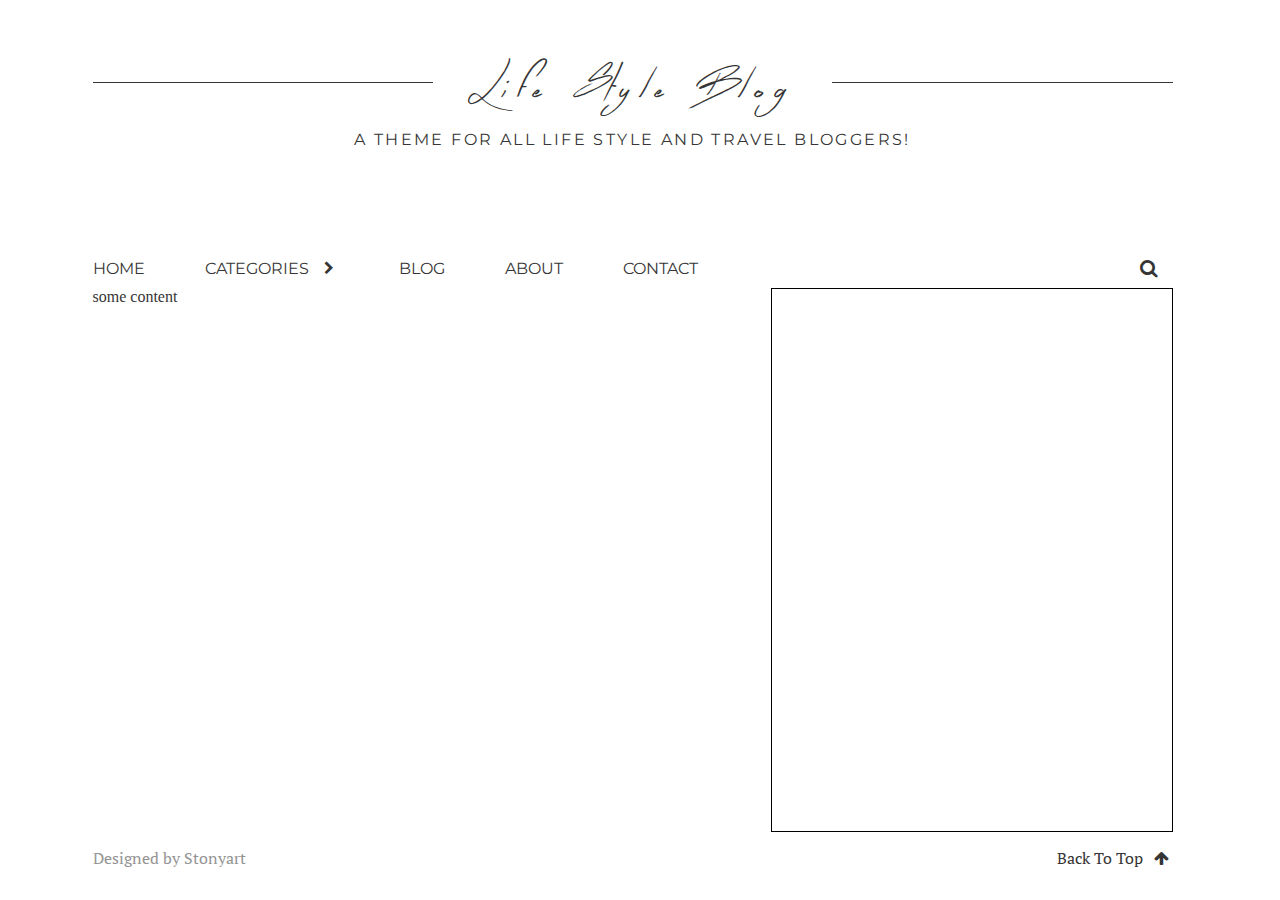
==== about.html @ dfa128d7 "header added to all pages" ====
<!DOCTYPE html>
<html lang="en" id="top">
<head>
    <meta charset="UTF-8">
    <meta name="viewport" content="width=device-width, initial-scale=1.0">
    <title>About</title>
    <link rel="preconnect" href="https://fonts.googleapis.com">
    <link rel="preconnect" href="https://fonts.gstatic.com" crossorigin>
    <link href="https://fonts.googleapis.com/css2?family=Josefin+Sans&family=Montserrat:wght@500;600&family=PT+Serif&family=Pacifico&display=swap" rel="stylesheet">
    <link rel="stylesheet" href="./styles/fontello.css">
    <link rel="stylesheet" href="./styles/normalize.css">
    <link rel="stylesheet" href="./styles/style.css">
    <link rel="stylesheet" href="./styles/elements/header.css">
    <link rel="stylesheet" href="./styles/elements/footer.css">
    <link rel="stylesheet" href="./styles/pages/about.css">
    <link rel="stylesheet" href="./styles/elements/responsive.css">
</head>
<body>
    <div class="click-field"></div>
    <header class="header">
        <div class="container">
            <h1 class="page-title" id="page-title"></h1>
            <span class="sub_title" id="sub_title"></span>
            <nav class="nav">
                <div class="nav_block" id="nav">
                    <ul class="nav_categories-list"></ul>
                    <div class="search_container">
                        <div class="icon_search icon-search" id="icon_search"></div>
                        <div class="search_wrapper" id="search_wrapper">
                            <div class="search_head">
                                <div class="icon_search icon-search"></div>
                                <input autocomplete="off" id="search_input" type="text" class="search_input">
                            </div>
                            <ul class="search_block" id="search_block"></ul>
                        </div>
                    </div>
                </div>
                <div class="burger_popup" id="burger_popup">
                    <div class="burger_button" id="burger_button">
                        <div class="line"></div>
                        <div class="line"></div>
                        <div class="line"></div>
                    </div>
                    <div class="burger_menu" id="burger_menu">
                        <div class="container">
                            <div class="burger_cross" id="burger_cross">
                                <div class="cross-line"></div>
                                <div class="cross-line"></div>
                            </div>
                            <div class="search_wrapper-burger" id="search_wrapper-burger">
                                <div class="search_head">
                                    <div class="icon_search icon-search"></div>
                                    <input autocomplete="off" id="search_input-burger" type="text" class="search_input">
                                </div>
                                <ul class="search_block" id="search_block-burger"></ul>
                            </div> 
                            <div class="burger_nav" id="burger_nav">
                                <div class="click-field"></div>
                                <ul class="nav_categories-list"></ul>
                            </div>
                        </div>
                    </div>
                </div>
            </nav>
        </div>
    </header>
    <main class="main">
        <div class="container">
            <div class="about_wrapper">
                <div class="about_content">
                    some content
                </div>
                <div class="about_img"></div>
            </div>

        </div>
    </main>
    <footer class="footer">
        <div class="container">
            <div class="copyright">Designed by Stonyart</div>
            <a href="#top" class="scroll_up">
                Back to top 
                <div class="icon-up-big"></div>
            </a>
        </div>
    </footer>
    <script src="content/configuration.js"></script>
    <script src="content/posts.js"></script>
    <script src="scripts/elements/header.js"></script>
</body>
</html>
---- styles/fontello.css ----
@font-face {
  font-family: 'fontello';
  src: url('../fonts/font/fontello.eot?80288224');
  src: url('../fonts/font/fontello.eot?80288224#iefix') format('embedded-opentype'),
       url('../fonts/font/fontello.woff2?80288224') format('woff2'),
       url('../fonts/font/fontello.woff?80288224') format('woff'),
       url('../fonts/font/fontello.ttf?80288224') format('truetype'),
       url('../fonts/font/fontello.svg?80288224#fontello') format('svg');
  font-weight: normal;
  font-style: normal;
}

[class^="icon-"]:before, [class*=" icon-"]:before {
  font-family: "fontello";
  font-style: normal;
  font-weight: normal;
  display: inline-block;
  text-decoration: inherit;
  width: 1em;
  margin-right: .2em;
  text-align: center;
  font-variant: normal;
  text-transform: none;
  line-height: 1em;
  margin-left: .2em;
  -webkit-font-smoothing: antialiased;
  -moz-osx-font-smoothing: grayscale;
}

.icon-search:before { 
  content: '\e800'; 
  color: var(--main-color);
  font-size: 1.2rem;
} 

.icon-left-open:before { 
  content: '\e801'; 
  display: block;
} 

.icon-right-open:before { 
  content: '\e802'; 
  display: block;
} 

.icon-up-big:before { 
  content: '\e803'; 
  font-weight: 300;
  margin-left: 10px;
  color: var(--main-color);
} 

.icon-twitter:before, 
.icon-instagram:before,
.icon-facebook:before,
.icon-linkedin:before {
  font-size: 1.5rem;
  color: var(--main-color);
}

.icon-twitter:before { 
  content: '\f099'; 
} 

.icon-instagram:before { 
  content: '\f16d'; 
  font-weight: 800;
} 

.icon-facebook:before { 
  content: '\f09a'; 
} 

.icon-linkedin:before { 
  content: '\f0e1'; 
} 

.icon-quote-left:before { 
  content: '\f10d'; 
} 

.icon-quote-right:before { 
  content: '\f10e'; 
  float: inline-end;
}
---- styles/style.css ----
html {
    --main-color: #363535;
    --gold-color: #cfa46b;
    --grey-color: #949494;
    --grey-dark-color: #5e5e5e;
    --white-color: #fff;
    --head-font: 'Early-bird', sans-serif;
    --main-font: 'Montserrat', sans-serif;
    --josefin-font: 'Josefin Sans', sans-serif;
    --pacifico-font: 'Pacifico', sans-serif;
    --serif-font: 'PT Serif', serif;
    font-size: 16px;
    scroll-behavior: smooth;
    overflow-x: hidden;
}

body {
    overflow-x: hidden;
}
---- styles/elements/header.css ----
@font-face {
    font-family: 'Early-bird';
    src: url(./../../fonts/early_bird.otf);
}

.header {
    margin-top: 55px;
}

.page-title {
    font-family: var(--head-font);
    font-weight: 200;
    font-size: 48px;
    text-align: center;
    letter-spacing: .2em;
    width: 100%;
    display: flex;
    align-items: center;
    white-space: nowrap;
    /* margin: 0 auto; */
    justify-content: center;
}

.page-title::after, .page-title::before {
    content: '';
    width: 100%;
    height: 1px;
    background-color: var(--main-color);
    display: block;
}

.page-title::after {
    margin-left: 35px;
}

.page-title::before {
    margin-right: 35px;
}

.sub_title {
    display: block;
    font-family: var(--main-font);
    text-align: center;
    text-transform: uppercase;
    letter-spacing: .15em;
    margin: 20px auto;
}

.nav {
    display: flex;
    justify-content: space-between;
    margin-top: 100px;
    position: relative;
}

.nav_block {
    display: flex;
    align-items: center;
    justify-content: space-between;
    width: 100%;
    position: relative;
}

.nav_list {
    display: flex;
    max-width: 620px;
    width: 100%;
    color: var(--main-color);
    text-transform: uppercase;
    font-family: 'Montserrat', sans-serif;
    margin-left: -30px;
}

.nav_item {
    display: flex;
    align-items: center;
}

.nav_item a, .nav_item:nth-child(2) {
    padding: 10px 30px;
}

.nav_item:hover {
    cursor: pointer;
}

.icon_search {
    cursor: pointer;
    display: flex;
    align-items: center;
    font-size: 1.2rem;
    padding: 0 10px;
}

.nav {
    position: relative;
}

.nav_item {
    user-select: none;
}

.nav_categories-list {
    position: absolute;
    z-index: 20;
    background-color: white;
    padding: 15px 0;
    text-align: center;
    left: 102px;
    top: 50px;
    -webkit-box-shadow: 0px 0px 8px 0px rgba(0,0,0,0.75);
    -moz-box-shadow: 0px 0px 8px 0px rgba(0,0,0,0.75);
    box-shadow: 0px 0px 8px 0px rgba(0,0,0,0.75);
    border-radius: 4px;
    display: none;
    text-transform: uppercase;
    font-family: var(--main-font);
}

.nav_categories-list.active {
    display: block;
}

.categories_icon-right-open {
    transition: .3s;
    font-weight: 300;
    color: var(--main-color);
    font-size: .9rem;
    margin-left: 10px;
}

.categories_icon-right-open.active {
    transform: rotate(90deg);
}

.categories_item {
    cursor: pointer;
    display: block;
    font-size: .95rem;
    transition: .3s;
}

.categories_item:hover {
    background-color: var(--gold-color);
}

.categories_item-link {
    padding: 15px 20px !important;
    display: block;
}

.categories_item:hover .categories_item-link {
    color: #fff;
}

#categories_link {
    display: flex;
    align-items: center;
}

#categories_link .icon-right-open {
    margin-left: 15px;
    display: block;
}

.search_head {
    display: flex;
    width: 100%;
    justify-content: end;
    height: 39px;
    padding-bottom: 2px;
}

.search_input {
    margin: 0;
    padding: 0;
    border: 0;
    border-radius: 4px;
    outline: none;
    font-size: 1.2rem;
    color: var(--main-color);
    font-size: 1rem;
    font-family: var(--main-font);
    transition: .5s ease;
    display: block;
    width: 100%;
}

.search_wrapper {
    position: absolute;
    top: 0;
    right: 0;
    z-index: 10;
    width: 620px;
    background-color: #fff;
    box-shadow: 0 2px 4px rgba(0, 0, 0, 0.3);
    border-radius: 4px;
    display: none;
}

.search_wrapper.active {
    display: block;
}

.search_head {
    border-bottom: 1px solid var(--grey-color);
}

.search_block {
    background-color: #fff;
    width: 100%;
} 

.search_block.active {
    padding: 20px 40px;
    font-family: var(--main-font);
}

.search_header {
    display: flex;
    align-items: center;
    justify-content: space-between;
}

.search_header-wrapper {
    display: flex;
    align-items: center;
}

.search_author {
    font-size: .8rem;
    font-family: var(--pacifico-font);
    text-transform: none;
    color: var(--grey-color);
    margin-left: 15px;
}

.search_item {
    padding: 15px 40px 20px 40px;
    cursor: pointer;
    transition: .5s;
}

.search_item:hover {
    background-color: var(--gold-color);
}

.search_item:hover .search_category, 
.search_item:hover .search_data {
    color: #fff;
}

.search_category {
    text-transform: uppercase;
    color: var(--gold-color);
    font-family: var(--main-font);
    font-size: .9rem;
    transition: .5s;
} 

.search_title {
    display: flex;
    align-items: center;
    font-family: var(--josefin-font);
    text-transform: uppercase;
    font-size: 1.2rem;
    margin-top: 15px;
    padding: 0;
}

.search_data {
    color: var(--gold-color);
    font-family: var(--main-font);
    transition: .5s;
}

.nav_burger {
    margin-left: auto;
    display: none;
}

.burger_cross {
    width: 40px;
    height: 40px;
}

.burger_popup {
    margin-left: auto;
    display: none;
}

.burger_button {
    margin-right: -11px;
    cursor: pointer;
    display: none;
    border-radius: 50%;
    width: 45px;
    height: 45px;
    flex-direction: column;
    display: flex;
    align-items: center;
    justify-content: center;
    transition: .2s ease;
}

.burger_button:hover {
    background-color: var(--gold-color);
}

.line {
    width: 23px;
    border-radius: 25px;
    height: 2px;
    margin-top: 6px;
    background-color: var(--main-color);
    transition: .2s ease;
}

.line:nth-child(1) {
    margin-top: 0;
}

.burger_button:hover .line {
    background-color: #fff;
}

.burger_menu {
    position: fixed;
    top: 0;
    left: 0;
    width: 100vw;
    height: 100vh;
    background-color: #fff;
    z-index: 9;
    display: none;
    overflow-y: auto;
}

.burger_menu.active {
    display: block;
}

.burger_cross {
    position: absolute;
    top: 25px;
    right: 25px;
    cursor: pointer;
    border-radius: 50%;
    transition: .2s ease;
}

.burger_nav {
    margin-top: 25px;
    position: relative;
}

.burger_cross:hover {
    background-color: var(--gold-color);
}

.burger_cross:hover .cross-line {
    background-color: #fff;
}

.cross-line {
    width: 30px;
    height: 2px;
    margin-left: 5px;
    background-color: var(--main-color);
    transition: .2s ease;
}

.cross-line:nth-child(1) {
    transform: rotate(45deg);
    margin-top: 20px;
}

.cross-line:nth-child(2) {
    transform: rotate(-45deg);
    margin-top: -2px;
}

.burger_menu > .container {
    display: block;
    margin-top: 100px;
}

.search_wrapper-burger {
    margin-top: 20px;
    position: relative;
}

#search_block-burger {
    position: absolute;
    top: 42px;
    left: -1px;
    z-index: 10;
}


.click-field {
    width: 100vw;
    height: 100vh;
    position: fixed;
    background-color: aliceblue;
    z-index: 10;
    top: 0;
    left: 0;
    opacity: 0;
    display: none;
}

.click-field.active {
    display: block;
}
---- styles/elements/footer.css ----
.footer {
    width: 100%;
    height: 55px;
    margin: 0 auto;
    align-items: center;
    font-weight: 500;
    color: var(--grey-color);
    font-family: var(--serif-font);
    display: flex;
    align-items: center;
}

.footer .container {
    display: flex;
    justify-content: space-between;
}

.scroll_up {
    text-transform: capitalize;
    user-select: none;
    cursor: pointer;
    display: flex;
}
---- styles/pages/about.css ----
html {
    scrollbar-gutter: stable;
}

.main {
    height: calc(100vh - 358px);
}

.about_wrapper {
    display: flex;
    justify-content: space-between;
    width: 100%;
}

.about_img {
    width: 400px;
    height: calc(100vh - 358px);
    border: 1px solid black;
}
---- styles/elements/responsive.css ----
@media (max-width: 1400px) {
    .container {
        max-width: 1080px;
    }
    .slider_item {
        max-width: 1080px;
    }
    .categories_block {
        height: 220px;
        margin: 0 15px;
    }
    .categories_text {
        max-width: 200px;
        font-size: 1rem;
    }
    .categories_hover {
        max-width: 240px;
        height: 90px;
    }
    .search_wrapper {
        width: 1080px;
    }
    .post {
        max-width: 700px;
    }
    #posts_wrapper > .post {
        max-width: 100%;
    }
    .quote_wrapper {
        height: 90px;
    }
    .post_text {
        overflow-x: auto;
        height: 110px;
        margin-top: 10px;
    }
    .side_block {
        max-width: 320px;
    }
    .post_img {
        max-width: 320px;
    }
}

@media (max-width: 1240px) {
    .container {
        max-width: 880px;
    }
    .slider_item {
        max-width: 880px;
    }
    .search_wrapper {
        width: 880px;
    }
    .content_wrapper {
        display: block;
    }
    .post {
        max-width: 100%;
    }
    .side_block {
        display: flex;
        max-width: 100%;
        justify-content: space-between;
    }
    .side_left, .side_right {
        max-width: 400px;
        width: 100%;
    }
    .post_img {
        max-width: 386.67px;
        width: 100%;
    }
    .nav {
        margin-top: 60px;
    }
    .header {
        margin-top: 40px;
    }
    .page-title {
        font-size: 42px;
    }
    #gallery {
        display: none;
    }
    .gallery_slider-wrapper {
        display: block;
    }
}


@media (max-width: 1020px) {
    .container {
        max-width: 780px;
    }
    .slider_item {
        max-width: 780px;
    }
    .search_wrapper {
        width: 780px;
    }
    .slider_wrapper {
        max-height: 400px;
    }
    .slider_item {
        max-height: 400px;
    }
    .slider_left-arrow, .slider_right-arrow {
        top: 175px;
    }
    .slider_block {
        max-width: 600px;
        height: 240px;
    }
    .slider_block-text {
        font-size: 1.8rem;
    }
    .slider_block-read {
        max-width: 160px;
        padding: 10px 0;
        font-size: .8rem;
    }
    .gallery_title {
        margin-top: 0;
    }
    .post_img {
        max-width: 340px;
    }
    .categories_hover {
        max-width: 220px;
        height: 80px;
    }
    .slider {
        margin-top: 30px;
    }
    .nav {
        margin-top: 40px;
    }
}

@media (max-width: 920px) {
    .container {
        max-width: 670px;
    }
    .slider_item {
        max-width: 670px;
    }
    .search_wrapper {
        width: 670px;
    }
    #nav {
        display: none;
    }
    .burger_popup {
        display: block;
    }
    .slider {
        margin-top: 15px;
    }
    .nav {
        margin-top: 20px;
    }
    .slider_block {
        max-width: 530px;
        height: 220px;
    }
    .slider_block-read {
        margin-top: 15px;
    }
    .slider_block-text {
        margin-top: 25px;
    }
    .slider_item {
        max-height: 320px;
    }
    .slider_wrapper {
        max-height: 320px;
    }
    .slider_left-arrow, .slider_right-arrow {
        top: 145px;
    }
    .post_img {
        max-width: 290px;
    }
    .post_text {
        max-width: 700px;
    }
    .side_block {
        display: flex;
        flex-direction: column;
        justify-content: center;
    }
    .categories_text {
        max-width: 175px;
    }
    .categories_hover {
        max-width: 188px;
        height: 75px;
    }
    .nav_item a {
        padding: 10px 38px;
    }
    .nav_categories-list {
        left: 120px;
    }
}

@media (max-width: 800px) {
    .container {
        max-width: 600px;
    }
    .slider_item {
        max-width: 600px;
    }
    .search_wrapper {
        width: 600px;
    }
    .categories_block {
        height: 180px;
    }
    .categories_hover {
        max-width: 168px;
        height: 72px;
    }
    .categories_text {
        max-width: 160px;
        font-size: .9rem;
    }
    .slider_left-arrow, 
    .slider_right-arrow {
        width: 40px;
        height: 40px;
        font-size: .9rem;
        top: 147.5px;
    }
    .post_img {
        height: 240px;
    }
    .post_head {
        font-size: 1rem;
    }
    .post_text  {
        height: 88px;
    }
    .side_title {
        font-size: 1rem;
    }
    .nav_item a {
        padding: 10px 28px;
    }
    .nav_categories-list {
        left: 102px;
    }
}

@media (max-width: 700px) {
    .container {
        max-width: 500px;
    }
    .slider_item {
        max-width: 500px;
    }
    .search_wrapper {
        width: 500px;
    }
    .slider_block {
        max-width: 400px;
        max-height: 180px;
        padding: 0 30px;
    }
    .slider_block-text {
        font-size: 1.4rem;
        margin-top: 15px;
    }
    .slider_block-head {
        margin-top: 25px;
    }
    #categories_wrapper {
        display: none;
    }
    .categories_element {
        display: block;
    }
    .post_img {
        height: 170px;
    }
    .post_text {
        height: 45px;
    }
    .nav_list {
        display: block;
    }
    .nav_item a, .nav_item:nth-child(2) {
        padding: 20px 28px;
        justify-content: center;
        text-align: center;
        margin: 0 auto;
    }
    .nav_categories-list {
        top: 117px;
        left: 50%;
        transform: translate(-50%, 0);
    }
    .post {
        margin-top: 30px;
    }
    .categories_element {
        margin-top: 30px;
        height: 160px;
    }
    .side_block {
        margin-top: 50px;
    }
    .side_item {
        padding-bottom: 40px;
    }
    .gallery_title {
        font-size: 1.3rem;
        margin-top: 15px;
    }
    .nav_list {
        margin: 0 auto;
    }
    .post_block-read {
        display: block;
    }
    .post_read-more {
        display: none;
    }
    .post_text {
        display: none;
    }
    .post_img {
        max-width: 240px;
    }
    .post_read-more {
        height: auto;
        margin-bottom: 10px;
        max-width: 100%;
    }
}

@media (max-width: 600px) {
    .container {
        max-width: 460px;
    }
    .slider_item {
        max-width: 460px;
        max-height: 220px;
    }
    .slider_wrapper {
        max-height: 220px;
    }
    .search_wrapper {
        width: 460px;
    }
    #slider_left-arrow, 
    #slider_right-arrow {
        display: none;
    }

    .slider_block {
        padding: 0 12px;
        max-width: 350px;
        max-height: 160px;
    }
    .slider_block-head {
        margin-top: 20px;
    }
    .slider_block-text {
        font-size: 1.2rem;
    }
    .slider_block-read {
        font-size: .7rem;
        max-width: 140px;
        margin-top: 10px;
    }

}

@media (max-width: 520px) {
    .container {
        max-width: 420px;
    }
    .slider_item {
        max-width: 420px;
    }
    .search_wrapper {
        width: 420px;
    }
    .slider_block {
        max-width: 360px;
    }
    .post_text {
        max-width: 440px;
    }
}

@media (max-width: 480px) {
    .container {
        max-width: 380px;
    }
    .slider_item {
        max-width: 380px;
    }
    .search_wrapper {
        width: 380px;
    }
    .slider_block {
        width: 320px;
    }
    .post_text {
        max-width: 320px;
    }
}

@media (max-width: 440px) {
    .container {
        max-width: 340px;
    }
    .slider_item {
        max-width: 340px;
    }
    .search_wrapper {
        width: 340px;
    }
    .slider_block {
        max-width: 316px;
    }
}

@media (max-width: 380px) {
    .container {
        max-width: 320px;
    }
    .slider_item {
        max-width: 320px;
    }
    .search_wrapper {
        width: 320px;
    }
}

@media (max-width: 360px) {

}
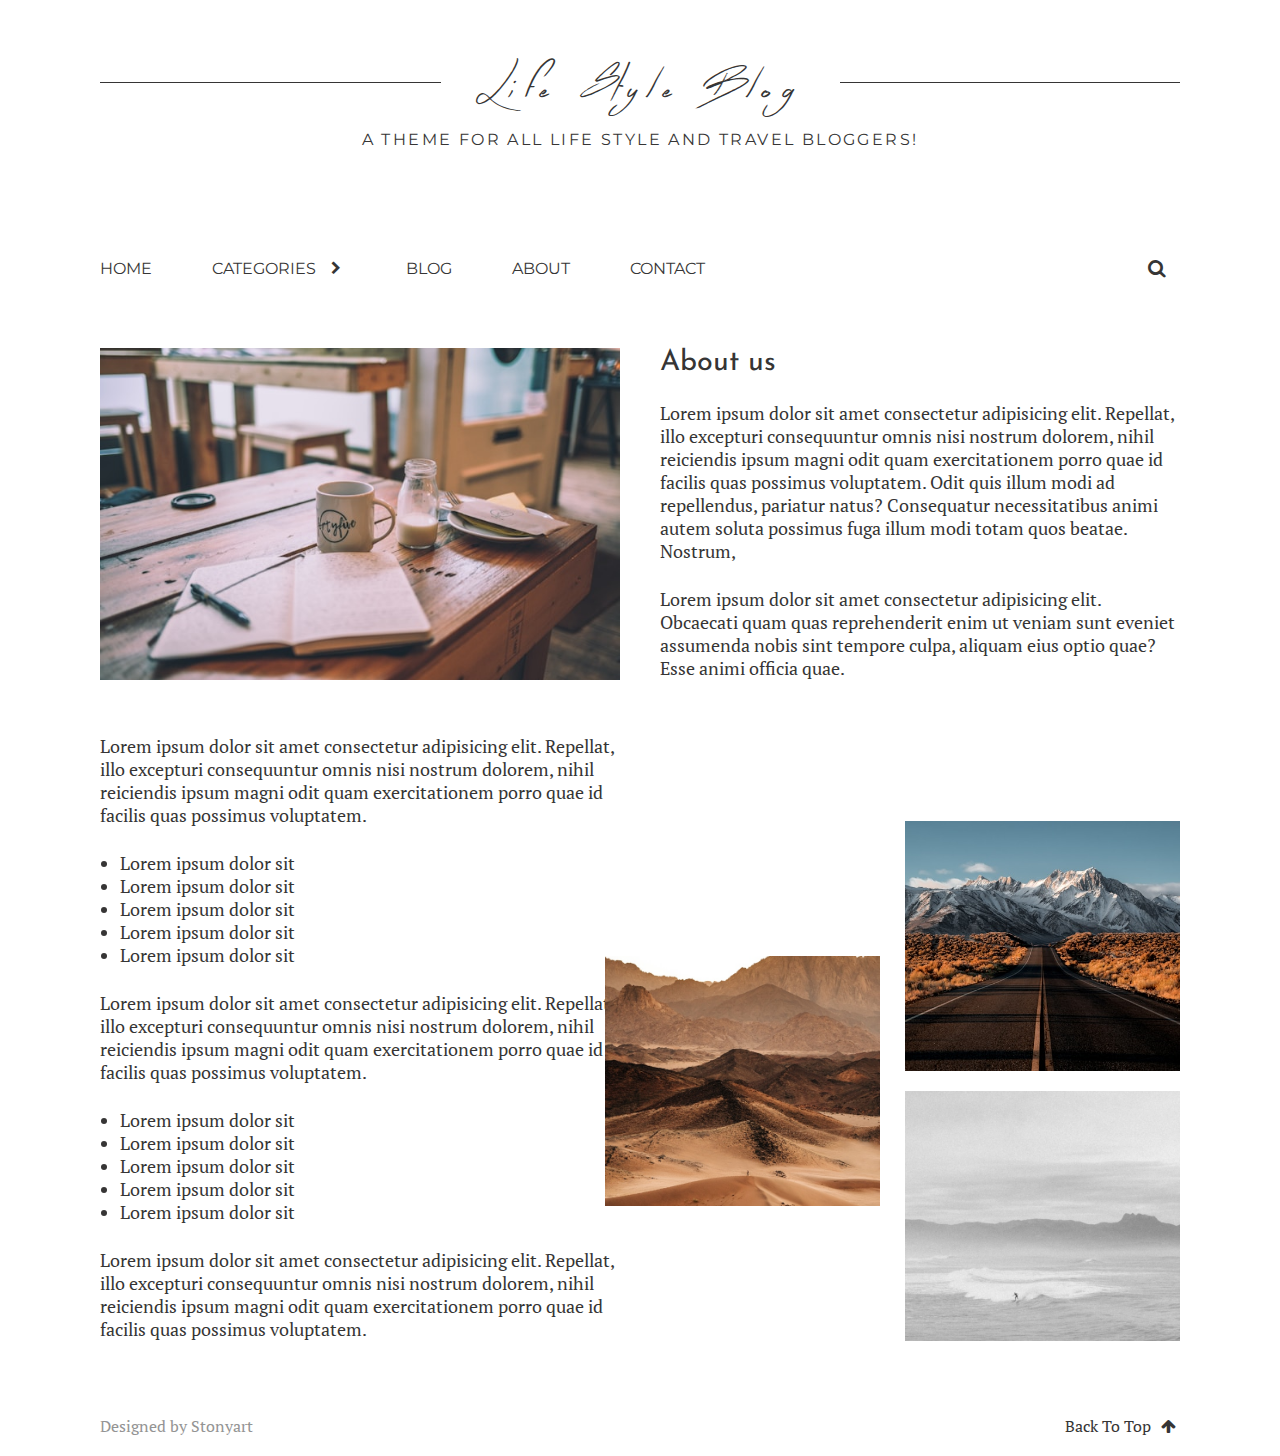
==== commit f4ca6ba4: "contact page" ====
--- a/about.html
+++ b/about.html
@@ -65,12 +65,61 @@
         </div>
     </header>
     <main class="main">
+
         <div class="container">
-            <div class="about_wrapper">
+            <div class="about_block">
+                <div class="about_preview"></div>
                 <div class="about_content">
-                    some content
+                    <div class="about_title">
+                        About us
+                    </div>
+                    <p>
+                        Lorem ipsum dolor sit amet consectetur adipisicing elit. Repellat, illo excepturi consequuntur omnis nisi nostrum dolorem, nihil reiciendis ipsum magni odit quam exercitationem porro quae id facilis quas possimus voluptatem.
+                        Odit quis illum modi ad repellendus, pariatur natus? Consequatur necessitatibus animi autem soluta possimus fuga illum modi totam quos beatae. Nostrum, 
+                    </p>
+                    <p>
+                        Lorem ipsum dolor sit amet consectetur adipisicing elit. Obcaecati quam quas reprehenderit enim ut veniam sunt eveniet assumenda nobis sint tempore culpa, aliquam eius optio quae? Esse animi officia quae.
+                    </p>
                 </div>
-                <div class="about_img"></div>
+
+            </div>
+            
+            <div class="about_additional">
+
+
+                <div class="about_content">
+                    <p>
+                        Lorem ipsum dolor sit amet consectetur adipisicing elit. Repellat, illo excepturi consequuntur omnis nisi nostrum dolorem, nihil reiciendis ipsum magni odit quam exercitationem porro quae id facilis quas possimus voluptatem.
+                    </p>
+                    <ul class="list">
+                        <li class="list_item">Lorem ipsum dolor sit</li>
+                        <li class="list_item">Lorem ipsum dolor sit</li>
+                        <li class="list_item">Lorem ipsum dolor sit</li>
+                        <li class="list_item">Lorem ipsum dolor sit</li>
+                        <li class="list_item">Lorem ipsum dolor sit</li>
+                    </ul>
+                    <p>
+                        Lorem ipsum dolor sit amet consectetur adipisicing elit. Repellat, illo excepturi consequuntur omnis nisi nostrum dolorem, nihil reiciendis ipsum magni odit quam exercitationem porro quae id facilis quas possimus voluptatem.
+                    </p>
+                    <ul class="list">
+                        <li class="list_item">Lorem ipsum dolor sit</li>
+                        <li class="list_item">Lorem ipsum dolor sit</li>
+                        <li class="list_item">Lorem ipsum dolor sit</li>
+                        <li class="list_item">Lorem ipsum dolor sit</li>
+                        <li class="list_item">Lorem ipsum dolor sit</li>
+                    </ul>
+                    <p>
+                        Lorem ipsum dolor sit amet consectetur adipisicing elit. Repellat, illo excepturi consequuntur omnis nisi nostrum dolorem, nihil reiciendis ipsum magni odit quam exercitationem porro quae id facilis quas possimus voluptatem.
+                    </p>
+                </div>
+
+                <ul class="about_cover">
+                    <li class="about_cover-item"></li>
+                    <li class="about_cover-item"></li>
+                    <li class="about_cover-item"></li>
+                </ul>
+            
+            
             </div>
 
         </div>
--- a/styles/fontello.css
+++ b/styles/fontello.css
@@ -54,8 +54,7 @@
 .icon-instagram:before,
 .icon-facebook:before,
 .icon-linkedin:before {
-  font-size: 1.5rem;
-  color: var(--main-color);
+  /* font-size: 1.5rem; */
 }
 
 .icon-twitter:before { 
@@ -81,6 +80,7 @@
 
 .icon-quote-right:before { 
   content: '\f10e'; 
-  float: inline-end;
+  margin-left: auto;
+  display: block;
 }
 
--- a/styles/elements/header.css
+++ b/styles/elements/header.css
@@ -17,7 +17,6 @@
     display: flex;
     align-items: center;
     white-space: nowrap;
-    /* margin: 0 auto; */
     justify-content: center;
 }
 
@@ -202,10 +201,6 @@
     display: block;
 }
 
-.search_head {
-    border-bottom: 1px solid var(--grey-color);
-}
-
 .search_block {
     background-color: #fff;
     width: 100%;
--- a/styles/pages/about.css
+++ b/styles/pages/about.css
@@ -1,19 +1,101 @@
-html {
-    scrollbar-gutter: stable;
+.container {
+    margin-top: 55px;
+    margin-bottom: 60px;
 }
 
-.main {
-    height: calc(100vh - 358px);
+.about_block {
+    display: flex;
 }
 
-.about_wrapper {
+.about_content {
+    width: 100%;
+}
+
+.about_title {
+    font-family: var(--josefin-font);
+    font-size: 1.8rem;
+}
+
+.about_preview {
+    max-width: 580px;
+    width: 100%;
+    margin-right: 40px;
+    height: auto;
+    background-size: cover;
+    background-position: center;
+    background-repeat: no-repeat;
+    background-color: grey;
+    background-image: url('./../../content/images/about/coffee.jpg');
+}
+
+p {
+    display: block;
+    max-width: 800px;
+    margin-top: 25px;
+    font-size: 1.1rem;
+    font-family: var(--serif-font);
+}
+
+.list {
+    margin-left: 20px;
+    margin-top: 25px;
+}
+
+.list_item {
+    list-style: disc;
+    font-size: 1.1rem;
+    font-family: var(--serif-font);
+}
+
+.about_additional {
     display: flex;
     justify-content: space-between;
     width: 100%;
+    margin-top: 55px;
 }
 
-.about_img {
-    width: 400px;
-    height: calc(100vh - 358px);
-    border: 1px solid black;
-}+.about_additional p:first-child {
+    margin-top: 0;
+}
+
+.about_content {
+    /* display: flex;
+    flex-direction: column;
+    align-items: center;
+    justify-content: center; */
+}
+
+.about_cover {
+    width: 100%;
+    display: flex;
+    flex-direction: column;
+    justify-content: flex-end;
+}
+
+.about_cover-item {
+    max-width: 275px;
+    width: 100%;
+    height: 250px;
+    align-self: flex-end;
+    background-size: cover;
+    background-position: center;
+    background-repeat: no-repeat;
+    background-color: grey;
+    list-style: none;
+}
+
+.about_cover-item:nth-child(1) {
+    margin-bottom: -115px;
+    background-image: url('./../../content/images/about/road.jpg');
+} 
+
+.about_cover-item:nth-child(2) {
+    margin-right: 300px;
+    background-image: url('./../../content/images/about/sand.jpg');
+}
+
+.about_cover-item:nth-child(3) {
+    margin-top: -115px;
+    background-image: url('./../../content/images/about/water.jpg');
+} 
+
--- a/styles/elements/responsive.css
+++ b/styles/elements/responsive.css
@@ -20,6 +20,9 @@
     .search_wrapper {
         width: 1080px;
     }
+    #posts_wrapper {
+        margin-top: 50px;
+    }
     .post {
         max-width: 700px;
     }
@@ -29,16 +32,24 @@
     .quote_wrapper {
         height: 90px;
     }
-    .post_text {
-        overflow-x: auto;
-        height: 110px;
-        margin-top: 10px;
+    .catalog {
+        max-width: 180px;
+    }
+    .content_main {
+        max-width: 800px;
     }
     .side_block {
         max-width: 320px;
     }
     .post_img {
         max-width: 320px;
+    }
+    .posts_sort {
+        display: none;
+    }
+    .contact_item, .contact_bg {
+        max-width: 240px;
+        height: 400px;
     }
 }
 
@@ -86,6 +97,19 @@
     .gallery_slider-wrapper {
         display: block;
     }
+    .content_main {
+        max-width: 600px;
+    }
+    .post:nth-child(1) {
+        margin-top: 26px;
+    }
+    .cover_title {
+        font-size: 2.7rem;
+    }
+    .contact_item, .contact_bg {
+        max-width: 400px;
+        height: 400px;
+    }
 }
 
 
@@ -130,12 +154,22 @@
         max-width: 220px;
         height: 80px;
     }
-    .slider {
+    .slider, #posts_wrapper, .cover {
         margin-top: 30px;
     }
     .nav {
         margin-top: 40px;
     }
+    #catalog {
+        display: none;
+    }
+    .content_main {
+        max-width: 100%;
+    }
+    .contact_item, .contact_bg {
+        max-width: 360px;
+        height: 400px;
+    }
 }
 
 @media (max-width: 920px) {
@@ -154,7 +188,7 @@
     .burger_popup {
         display: block;
     }
-    .slider {
+    .slider, #posts_wrapper, .cover {
         margin-top: 15px;
     }
     .nav {
@@ -164,9 +198,6 @@
         max-width: 530px;
         height: 220px;
     }
-    .slider_block-read {
-        margin-top: 15px;
-    }
     .slider_block-text {
         margin-top: 25px;
     }
@@ -178,9 +209,6 @@
     }
     .slider_left-arrow, .slider_right-arrow {
         top: 145px;
-    }
-    .post_img {
-        max-width: 290px;
     }
     .post_text {
         max-width: 700px;
@@ -202,6 +230,16 @@
     }
     .nav_categories-list {
         left: 120px;
+    }
+    .cover, .cover_bg {
+        height: 300px;
+    }
+    .cover_title {
+        font-size: 2.8rem;
+    }
+    .contact_item, .contact_bg {
+        max-width: 300px;
+        height: 400px;
     }
 }
 
@@ -234,7 +272,7 @@
         top: 147.5px;
     }
     .post_img {
-        height: 240px;
+        max-height: 240px;
     }
     .post_head {
         font-size: 1rem;
@@ -250,6 +288,20 @@
     }
     .nav_categories-list {
         left: 102px;
+    }
+    .cover_title {
+        font-size: 2.5rem;
+    }
+    .navigation_text {
+        font-size: .8rem;
+    }
+
+    .navigation_button {
+        width: 160px;
+    }
+    .contact_item, .contact_bg {
+        max-width: 270px;
+        height: 400px;
     }
 }
 
@@ -282,7 +334,7 @@
         display: block;
     }
     .post_img {
-        height: 170px;
+        height: auto;
     }
     .post_text {
         height: 45px;
@@ -306,7 +358,7 @@
     }
     .categories_element {
         margin-top: 30px;
-        height: 160px;
+        height: 130px;
     }
     .side_block {
         margin-top: 50px;
@@ -326,6 +378,9 @@
     }
     .post_read-more {
         display: none;
+    }
+    .block-read_wrapper {
+        display: flex;
     }
     .post_text {
         display: none;
@@ -338,7 +393,21 @@
         margin-bottom: 10px;
         max-width: 100%;
     }
-}
+    .post_read-more-btn.blog {
+        margin-top: 40px;   
+        margin-bottom: 17px; 
+    }
+    .cover, .cover_bg {
+        height: 240px;
+    }
+    .cover_title {
+        font-size: 2rem;
+    }
+    .contact_item, .contact_bg {
+        max-width: 220px;
+        height: 400px;
+    }
+} 
 
 @media (max-width: 600px) {
     .container {
@@ -346,10 +415,10 @@
     }
     .slider_item {
         max-width: 460px;
-        max-height: 220px;
+        max-height: 320px;
     }
     .slider_wrapper {
-        max-height: 220px;
+        max-height: 320px;
     }
     .search_wrapper {
         width: 460px;
@@ -358,7 +427,6 @@
     #slider_right-arrow {
         display: none;
     }
-
     .slider_block {
         padding: 0 12px;
         max-width: 350px;
@@ -373,9 +441,11 @@
     .slider_block-read {
         font-size: .7rem;
         max-width: 140px;
-        margin-top: 10px;
-    }
-
+    }
+    .contact_item, .contact_bg {
+        max-width: 100%;
+        height: 400px;
+    }
 }
 
 @media (max-width: 520px) {
@@ -412,6 +482,9 @@
     .post_text {
         max-width: 320px;
     }
+    .load_more-item {
+        margin-left: 7px;
+    }
 }
 
 @media (max-width: 440px) {
@@ -427,6 +500,14 @@
     .slider_block {
         max-width: 316px;
     }
+    .load_more-item {
+        margin-left: 2px;
+        width: 32px;
+        height: 28.5px;
+    }
+    .load_more-txt {
+        font-size: 14px;
+    }
 }
 
 @media (max-width: 380px) {
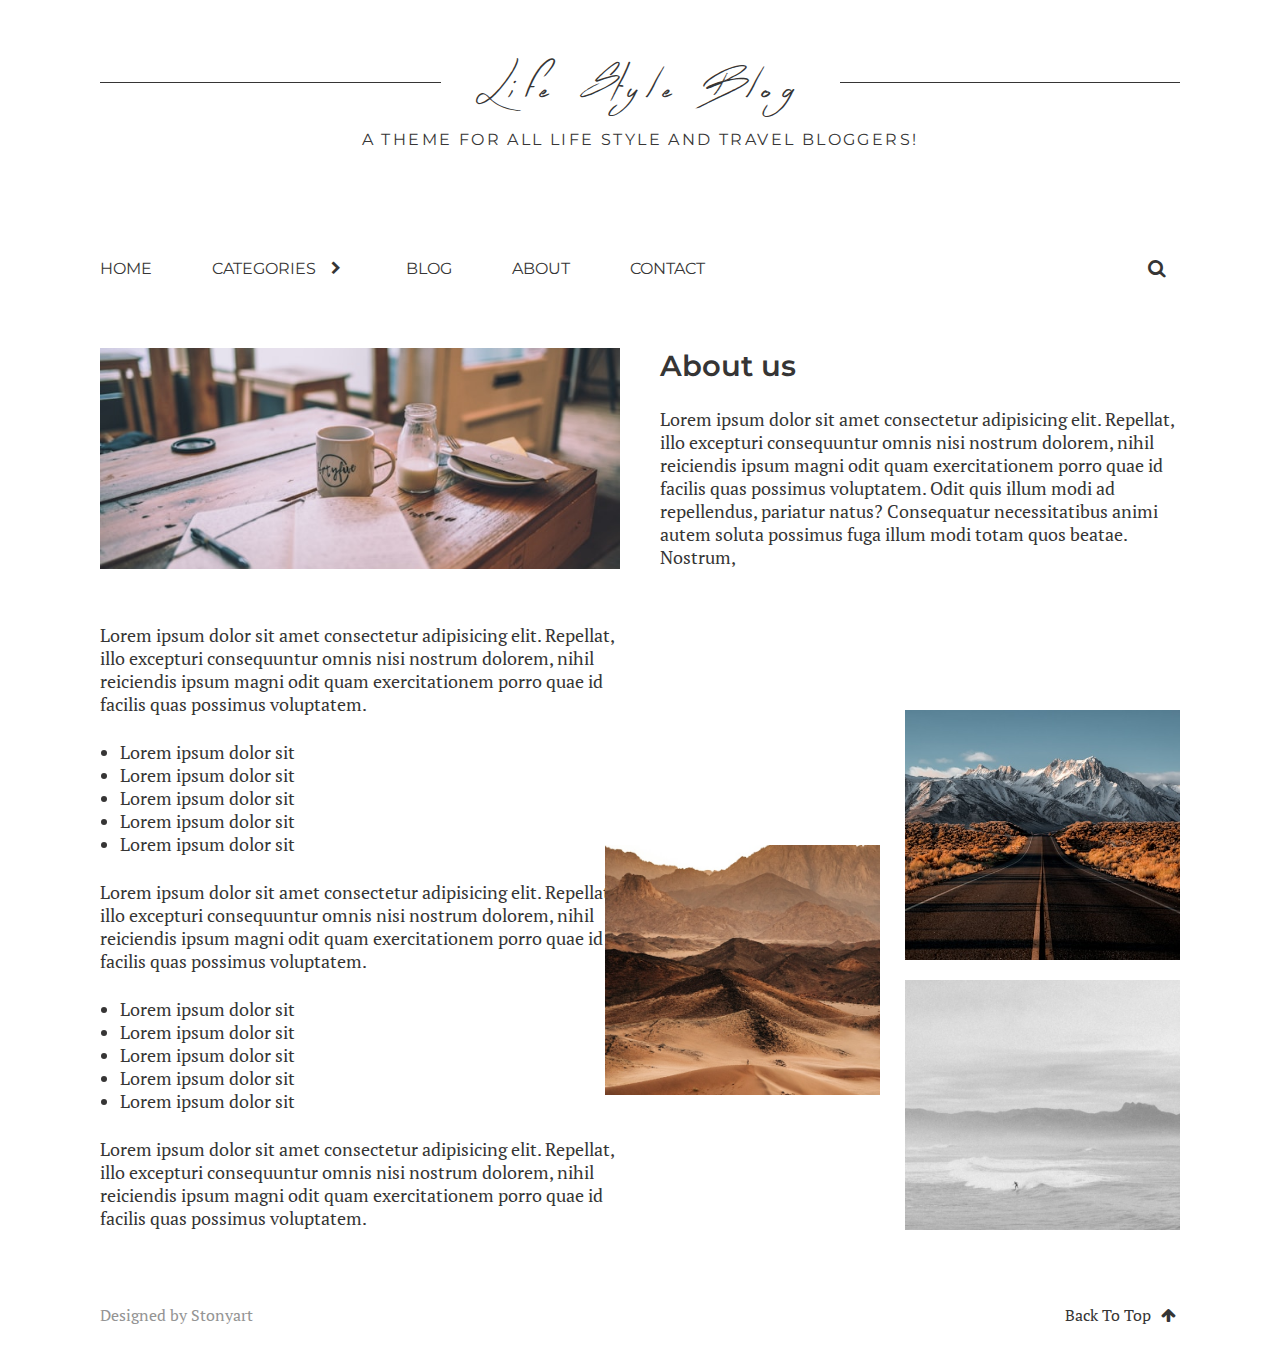
==== commit 8c926b18: "social background fixed" ====
--- a/about.html
+++ b/about.html
@@ -77,16 +77,9 @@
                         Lorem ipsum dolor sit amet consectetur adipisicing elit. Repellat, illo excepturi consequuntur omnis nisi nostrum dolorem, nihil reiciendis ipsum magni odit quam exercitationem porro quae id facilis quas possimus voluptatem.
                         Odit quis illum modi ad repellendus, pariatur natus? Consequatur necessitatibus animi autem soluta possimus fuga illum modi totam quos beatae. Nostrum, 
                     </p>
-                    <p>
-                        Lorem ipsum dolor sit amet consectetur adipisicing elit. Obcaecati quam quas reprehenderit enim ut veniam sunt eveniet assumenda nobis sint tempore culpa, aliquam eius optio quae? Esse animi officia quae.
-                    </p>
                 </div>
-
             </div>
-            
             <div class="about_additional">
-
-
                 <div class="about_content">
                     <p>
                         Lorem ipsum dolor sit amet consectetur adipisicing elit. Repellat, illo excepturi consequuntur omnis nisi nostrum dolorem, nihil reiciendis ipsum magni odit quam exercitationem porro quae id facilis quas possimus voluptatem.
@@ -136,5 +129,6 @@
     <script src="content/configuration.js"></script>
     <script src="content/posts.js"></script>
     <script src="scripts/elements/header.js"></script>
+    <script src="scripts/pages/about.js"></script>
 </body>
 </html>--- a/styles/pages/about.css
+++ b/styles/pages/about.css
@@ -12,8 +12,9 @@
 }
 
 .about_title {
-    font-family: var(--josefin-font);
+    font-family: var(--main-font);
     font-size: 1.8rem;
+    font-weight: 600;
 }
 
 .about_preview {
@@ -21,6 +22,7 @@
     width: 100%;
     margin-right: 40px;
     height: auto;
+    min-height: 220px;
     background-size: cover;
     background-position: center;
     background-repeat: no-repeat;
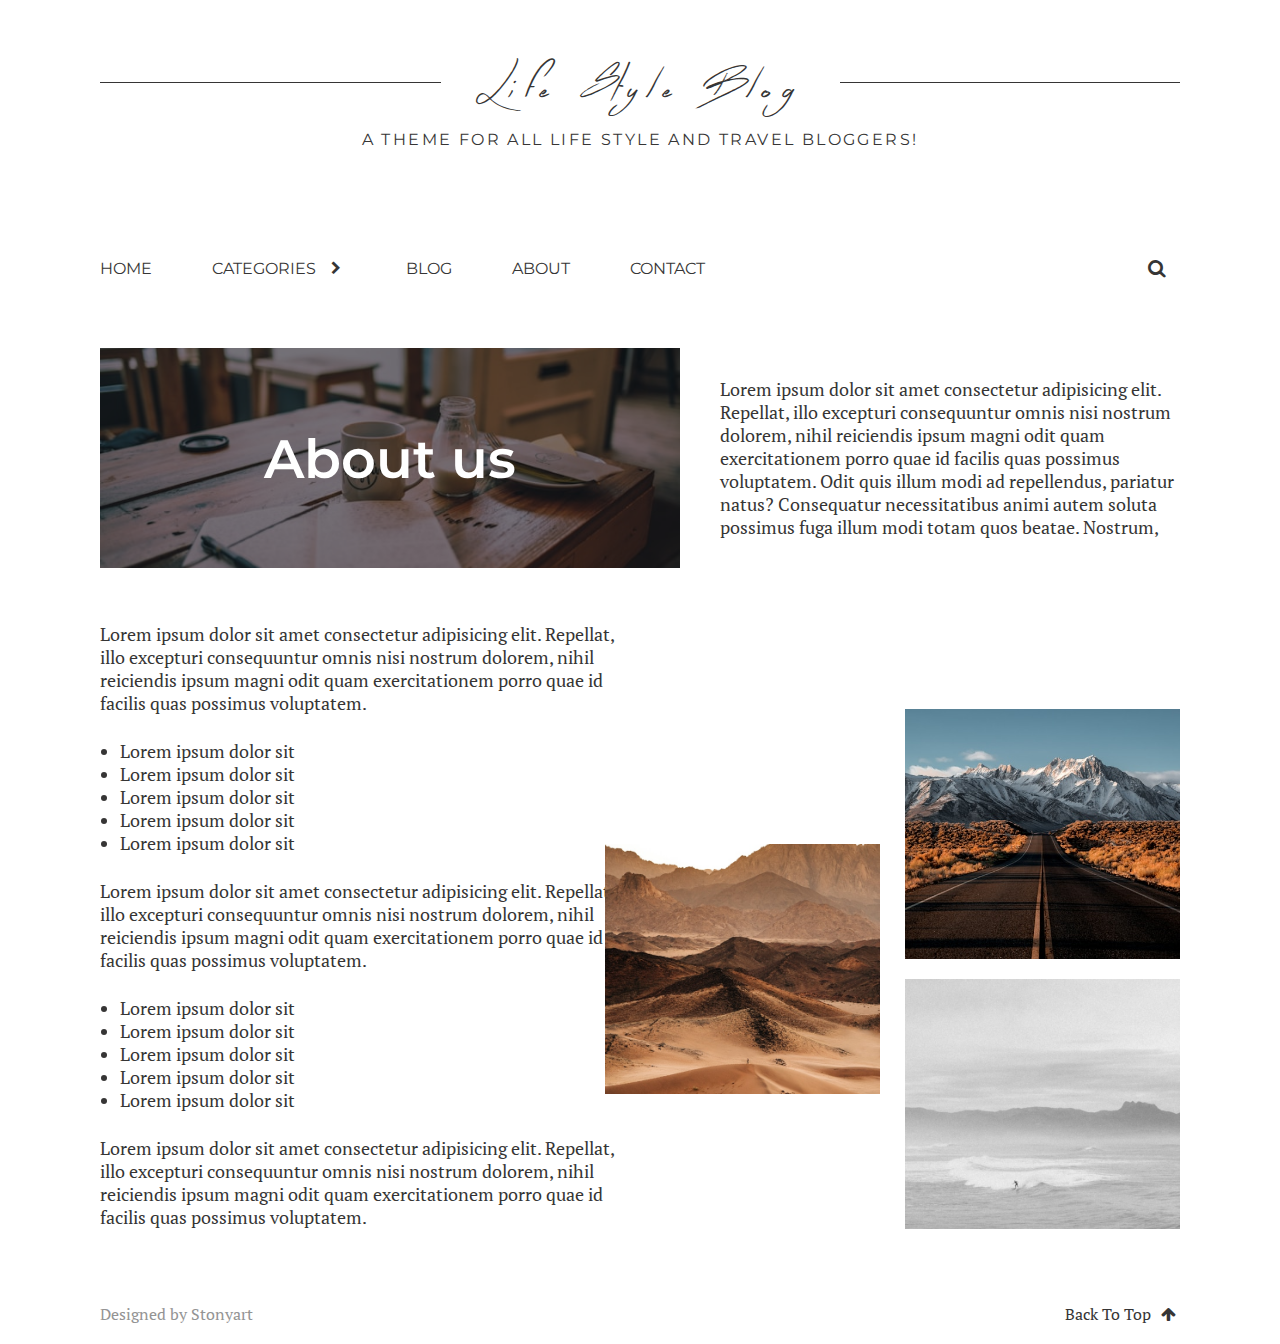
==== commit 1e3d7021: "about" ====
--- a/about.html
+++ b/about.html
@@ -68,12 +68,14 @@
 
         <div class="container">
             <div class="about_block">
-                <div class="about_preview"></div>
-                <div class="about_content">
+                <div class="about_preview">
+                    <div class="cover_bg"></div>
                     <div class="about_title">
                         About us
                     </div>
-                    <p>
+                </div>
+                <div class="about_p">
+                    <p class="">
                         Lorem ipsum dolor sit amet consectetur adipisicing elit. Repellat, illo excepturi consequuntur omnis nisi nostrum dolorem, nihil reiciendis ipsum magni odit quam exercitationem porro quae id facilis quas possimus voluptatem.
                         Odit quis illum modi ad repellendus, pariatur natus? Consequatur necessitatibus animi autem soluta possimus fuga illum modi totam quos beatae. Nostrum, 
                     </p>
--- a/styles/elements/header.css
+++ b/styles/elements/header.css
@@ -197,6 +197,10 @@
     display: none;
 }
 
+.search_wrapper-burger {
+    border-bottom: 1px solid var(--main-color);
+}
+
 .search_wrapper.active {
     display: block;
 }
@@ -391,7 +395,6 @@
     left: -1px;
     z-index: 10;
 }
-
 
 .click-field {
     width: 100vw;
--- a/styles/pages/about.css
+++ b/styles/pages/about.css
@@ -11,10 +11,27 @@
     width: 100%;
 }
 
+.cover_bg {
+    position: absolute;
+    top: 0;
+    left: 0;
+    right: 0;
+    bottom: 0;
+    background-color: black;
+    opacity: .5;
+}
+
+
 .about_title {
     font-family: var(--main-font);
     font-size: 1.8rem;
     font-weight: 600;
+    position: absolute;
+    top: 50%;
+    left: 50%;
+    transform: translate(-50%, -50%);
+    font-size: 3.4rem;
+    color: var(--white-color);
 }
 
 .about_preview {
@@ -28,6 +45,18 @@
     background-repeat: no-repeat;
     background-color: grey;
     background-image: url('./../../content/images/about/coffee.jpg');
+    position: relative;
+}
+
+.about_p {
+    height: auto;
+    display: flex;
+    align-items: center;
+    padding: 25px 0;
+}
+
+.about_p p {
+    margin-top: 0;
 }
 
 p {
--- a/styles/elements/responsive.css
+++ b/styles/elements/responsive.css
@@ -109,6 +109,15 @@
     .contact_item, .contact_bg {
         max-width: 400px;
         height: 400px;
+    }
+    .about_preview {
+        max-width: 100%;
+    }
+    .about_block {
+        flex-direction: column;
+    }
+    .about_p p {
+        max-width: 100%;
     }
 }
 
@@ -231,7 +240,7 @@
     .nav_categories-list {
         left: 120px;
     }
-    .cover, .cover_bg {
+    .cover {
         height: 300px;
     }
     .cover_title {
@@ -397,7 +406,7 @@
         margin-top: 40px;   
         margin-bottom: 17px; 
     }
-    .cover, .cover_bg {
+    .cover {
         height: 240px;
     }
     .cover_title {
@@ -520,8 +529,4 @@
     .search_wrapper {
         width: 320px;
     }
-}
-
-@media (max-width: 360px) {
-
 }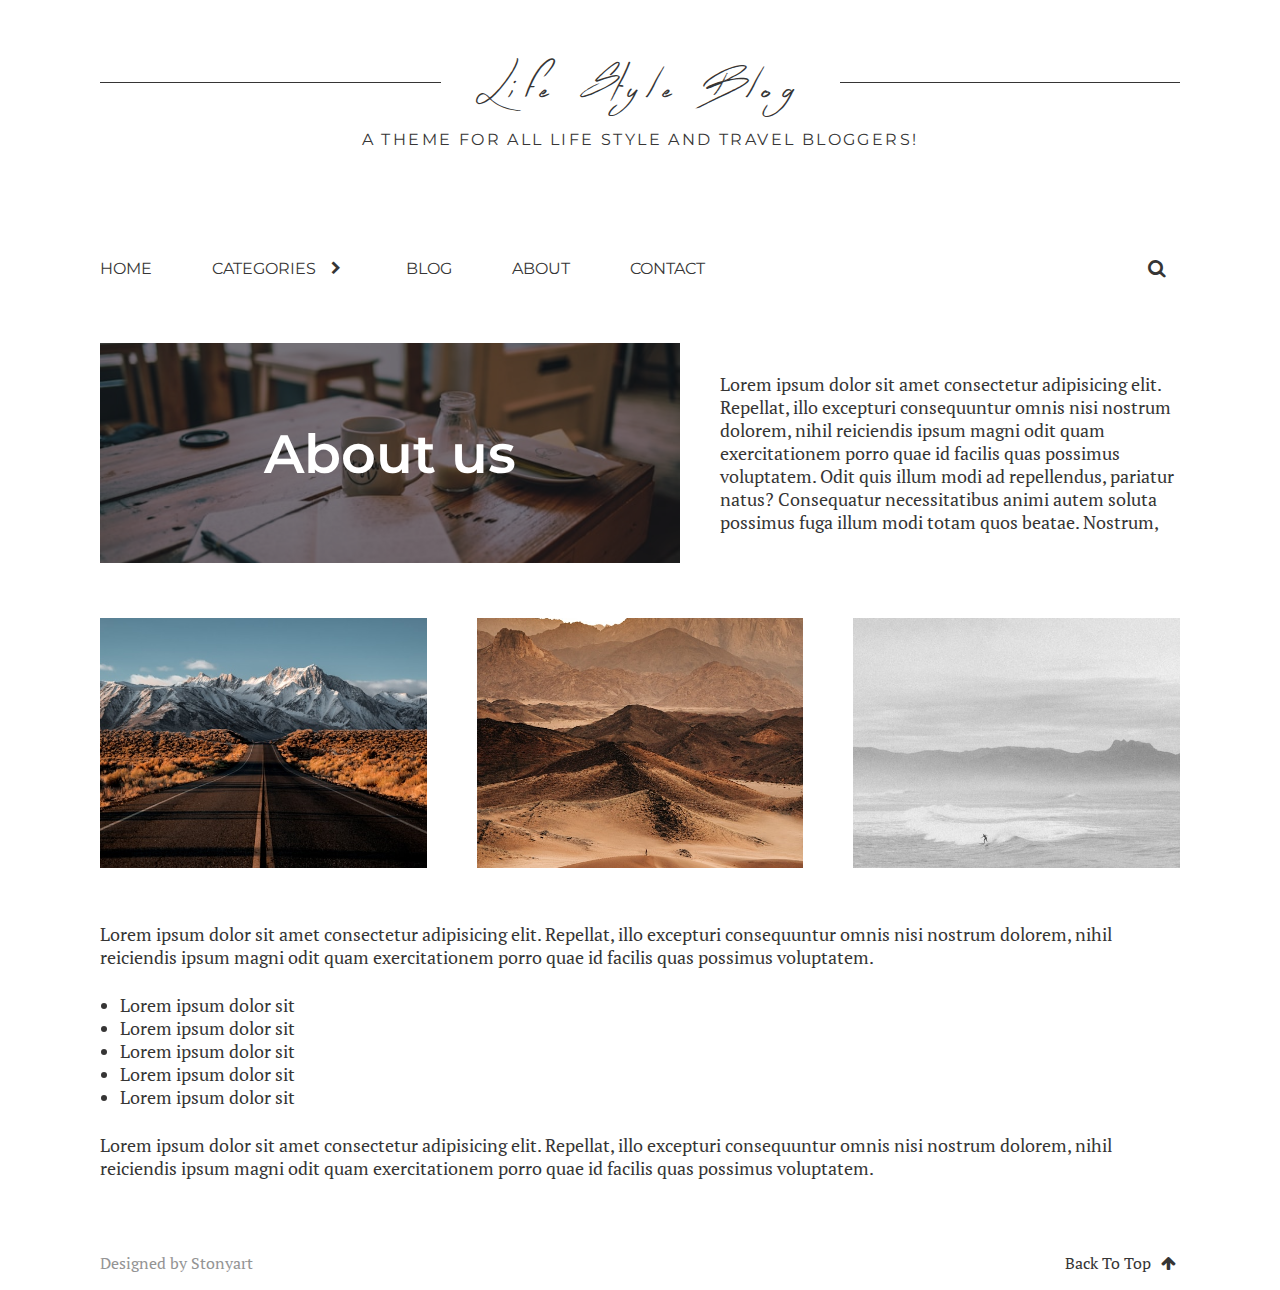
==== commit d376f976: "adaptation" ====
--- a/about.html
+++ b/about.html
@@ -75,12 +75,13 @@
                     </div>
                 </div>
                 <div class="about_p">
-                    <p class="">
+                    <p>
                         Lorem ipsum dolor sit amet consectetur adipisicing elit. Repellat, illo excepturi consequuntur omnis nisi nostrum dolorem, nihil reiciendis ipsum magni odit quam exercitationem porro quae id facilis quas possimus voluptatem.
                         Odit quis illum modi ad repellendus, pariatur natus? Consequatur necessitatibus animi autem soluta possimus fuga illum modi totam quos beatae. Nostrum, 
                     </p>
                 </div>
             </div>
+
             <div class="about_additional">
                 <div class="about_content">
                     <p>
@@ -96,27 +97,14 @@
                     <p>
                         Lorem ipsum dolor sit amet consectetur adipisicing elit. Repellat, illo excepturi consequuntur omnis nisi nostrum dolorem, nihil reiciendis ipsum magni odit quam exercitationem porro quae id facilis quas possimus voluptatem.
                     </p>
-                    <ul class="list">
-                        <li class="list_item">Lorem ipsum dolor sit</li>
-                        <li class="list_item">Lorem ipsum dolor sit</li>
-                        <li class="list_item">Lorem ipsum dolor sit</li>
-                        <li class="list_item">Lorem ipsum dolor sit</li>
-                        <li class="list_item">Lorem ipsum dolor sit</li>
-                    </ul>
-                    <p>
-                        Lorem ipsum dolor sit amet consectetur adipisicing elit. Repellat, illo excepturi consequuntur omnis nisi nostrum dolorem, nihil reiciendis ipsum magni odit quam exercitationem porro quae id facilis quas possimus voluptatem.
-                    </p>
                 </div>
-
                 <ul class="about_cover">
                     <li class="about_cover-item"></li>
                     <li class="about_cover-item"></li>
                     <li class="about_cover-item"></li>
                 </ul>
+            </div>
             
-            
-            </div>
-
         </div>
     </main>
     <footer class="footer">
--- a/styles/pages/about.css
+++ b/styles/pages/about.css
@@ -1,14 +1,11 @@
-.container {
-    margin-top: 55px;
-    margin-bottom: 60px;
-}
-
 .about_block {
     display: flex;
+    margin-top: 55px;
 }
 
 .about_content {
     width: 100%;
+    margin-bottom: 55px;
 }
 
 .cover_bg {
@@ -21,7 +18,6 @@
     opacity: .5;
 }
 
-
 .about_title {
     font-family: var(--main-font);
     font-size: 1.8rem;
@@ -32,6 +28,7 @@
     transform: translate(-50%, -50%);
     font-size: 3.4rem;
     color: var(--white-color);
+    text-align: center;
 }
 
 .about_preview {
@@ -89,13 +86,6 @@
     margin-top: 0;
 }
 
-.about_content {
-    /* display: flex;
-    flex-direction: column;
-    align-items: center;
-    justify-content: center; */
-}
-
 .about_cover {
     width: 100%;
     display: flex;
--- a/styles/elements/responsive.css
+++ b/styles/elements/responsive.css
@@ -51,6 +51,32 @@
         max-width: 240px;
         height: 400px;
     }
+    .about_additional {
+        flex-flow: column-reverse;
+    }
+    .about_cover {
+        flex-direction: row;
+        justify-content: space-between;
+    }
+    .about_cover-item {
+        margin: 0 25px !important;
+        max-width: 100%;
+    }
+    .about_cover-item:nth-child(1) {
+        margin-left: 0 !important;
+    }
+    .about_cover-item:nth-child(3) {
+        margin-right: 0 !important;
+    }
+    .about_content {
+        margin-top: 55px;
+    }
+    p {
+        max-width: none;
+    }
+    .about_p p {
+        max-width: 800px;
+    }
 }
 
 @media (max-width: 1240px) {
@@ -118,6 +144,9 @@
     }
     .about_p p {
         max-width: 100%;
+    }
+    .about_p {
+        padding: 55px 0 0 0;
     }
 }
 
@@ -163,7 +192,7 @@
         max-width: 220px;
         height: 80px;
     }
-    .slider, #posts_wrapper, .cover {
+    .slider, #posts_wrapper, .cover, .about_block {
         margin-top: 30px;
     }
     .nav {
@@ -197,7 +226,7 @@
     .burger_popup {
         display: block;
     }
-    .slider, #posts_wrapper, .cover {
+    .slider, #posts_wrapper, .cover, .about_block {
         margin-top: 15px;
     }
     .nav {
@@ -249,6 +278,9 @@
     .contact_item, .contact_bg {
         max-width: 300px;
         height: 400px;
+    }
+    .about_cover-item {
+        margin: 0 10px !important;
     }
 }
 
@@ -304,13 +336,21 @@
     .navigation_text {
         font-size: .8rem;
     }
-
     .navigation_button {
         width: 160px;
     }
     .contact_item, .contact_bg {
         max-width: 270px;
         height: 400px;
+    }
+    .about_cover {
+        flex-direction: column;
+    }
+    .about_cover-item {
+        margin: 25px 0 0 0 !important;
+    }
+    .about_cover-item:nth-child(1) {
+        margin: 0 !important;
     }
 }
 
@@ -455,6 +495,7 @@
         max-width: 100%;
         height: 400px;
     }
+    
 }
 
 @media (max-width: 520px) {
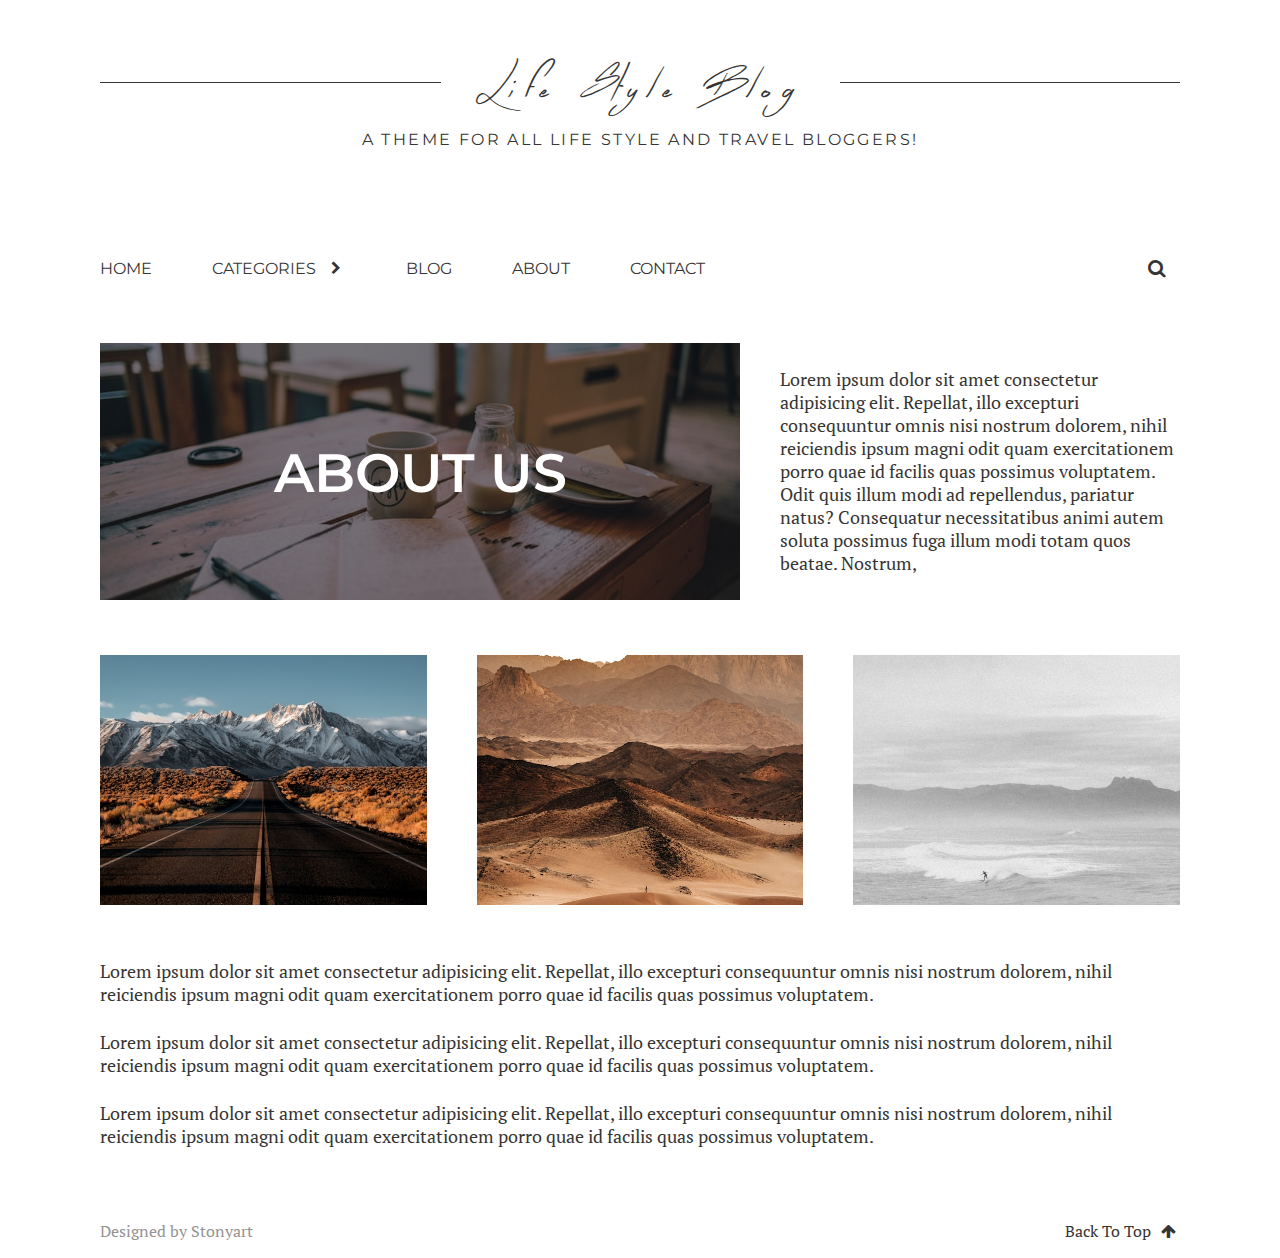
==== commit 33ad192e: "changes" ====
--- a/about.html
+++ b/about.html
@@ -65,35 +65,24 @@
         </div>
     </header>
     <main class="main">
-
         <div class="container">
             <div class="about_block">
-                <div class="about_preview">
+                <div class="about_preview" id="about_preview">
                     <div class="cover_bg"></div>
-                    <div class="about_title">
-                        About us
-                    </div>
+                    <div class="about_title" id="about_title"></div>
                 </div>
                 <div class="about_p">
-                    <p>
-                        Lorem ipsum dolor sit amet consectetur adipisicing elit. Repellat, illo excepturi consequuntur omnis nisi nostrum dolorem, nihil reiciendis ipsum magni odit quam exercitationem porro quae id facilis quas possimus voluptatem.
-                        Odit quis illum modi ad repellendus, pariatur natus? Consequatur necessitatibus animi autem soluta possimus fuga illum modi totam quos beatae. Nostrum, 
-                    </p>
+                    <p id="about_p"></p>
                 </div>
             </div>
-
             <div class="about_additional">
                 <div class="about_content">
                     <p>
                         Lorem ipsum dolor sit amet consectetur adipisicing elit. Repellat, illo excepturi consequuntur omnis nisi nostrum dolorem, nihil reiciendis ipsum magni odit quam exercitationem porro quae id facilis quas possimus voluptatem.
                     </p>
-                    <ul class="list">
-                        <li class="list_item">Lorem ipsum dolor sit</li>
-                        <li class="list_item">Lorem ipsum dolor sit</li>
-                        <li class="list_item">Lorem ipsum dolor sit</li>
-                        <li class="list_item">Lorem ipsum dolor sit</li>
-                        <li class="list_item">Lorem ipsum dolor sit</li>
-                    </ul>
+                    <p>
+                        Lorem ipsum dolor sit amet consectetur adipisicing elit. Repellat, illo excepturi consequuntur omnis nisi nostrum dolorem, nihil reiciendis ipsum magni odit quam exercitationem porro quae id facilis quas possimus voluptatem.
+                    </p>
                     <p>
                         Lorem ipsum dolor sit amet consectetur adipisicing elit. Repellat, illo excepturi consequuntur omnis nisi nostrum dolorem, nihil reiciendis ipsum magni odit quam exercitationem porro quae id facilis quas possimus voluptatem.
                     </p>
@@ -104,7 +93,6 @@
                     <li class="about_cover-item"></li>
                 </ul>
             </div>
-            
         </div>
     </main>
     <footer class="footer">
--- a/styles/pages/about.css
+++ b/styles/pages/about.css
@@ -3,9 +3,12 @@
     margin-top: 55px;
 }
 
+.about_additional {
+    margin-bottom: 55px;
+}
+
 .about_content {
     width: 100%;
-    margin-bottom: 55px;
 }
 
 .cover_bg {
@@ -29,6 +32,8 @@
     font-size: 3.4rem;
     color: var(--white-color);
     text-align: center;
+    text-transform: uppercase;
+    width: 100%;
 }
 
 .about_preview {
@@ -41,8 +46,8 @@
     background-position: center;
     background-repeat: no-repeat;
     background-color: grey;
-    background-image: url('./../../content/images/about/coffee.jpg');
     position: relative;
+    padding: 0 50px;
 }
 
 .about_p {
--- a/styles/elements/responsive.css
+++ b/styles/elements/responsive.css
@@ -192,7 +192,7 @@
         max-width: 220px;
         height: 80px;
     }
-    .slider, #posts_wrapper, .cover, .about_block {
+    .slider, #posts_wrapper, .cover, .about_block, .contact_list {
         margin-top: 30px;
     }
     .nav {
@@ -226,7 +226,7 @@
     .burger_popup {
         display: block;
     }
-    .slider, #posts_wrapper, .cover, .about_block {
+    .slider, #posts_wrapper, .cover, .about_block, .contact_list {
         margin-top: 15px;
     }
     .nav {
@@ -456,6 +456,12 @@
         max-width: 220px;
         height: 400px;
     }
+    .about_additional, .about_content {
+        margin-top: 45px !important;
+    }
+    .about_p {
+        padding-top: 45px !important;
+    }
 } 
 
 @media (max-width: 600px) {
@@ -513,6 +519,12 @@
     }
     .post_text {
         max-width: 440px;
+    }
+    .about_additional, .about_content {
+        margin-top: 25px !important;
+    }
+    .about_p {
+        padding-top: 25px !important;
     }
 }
 
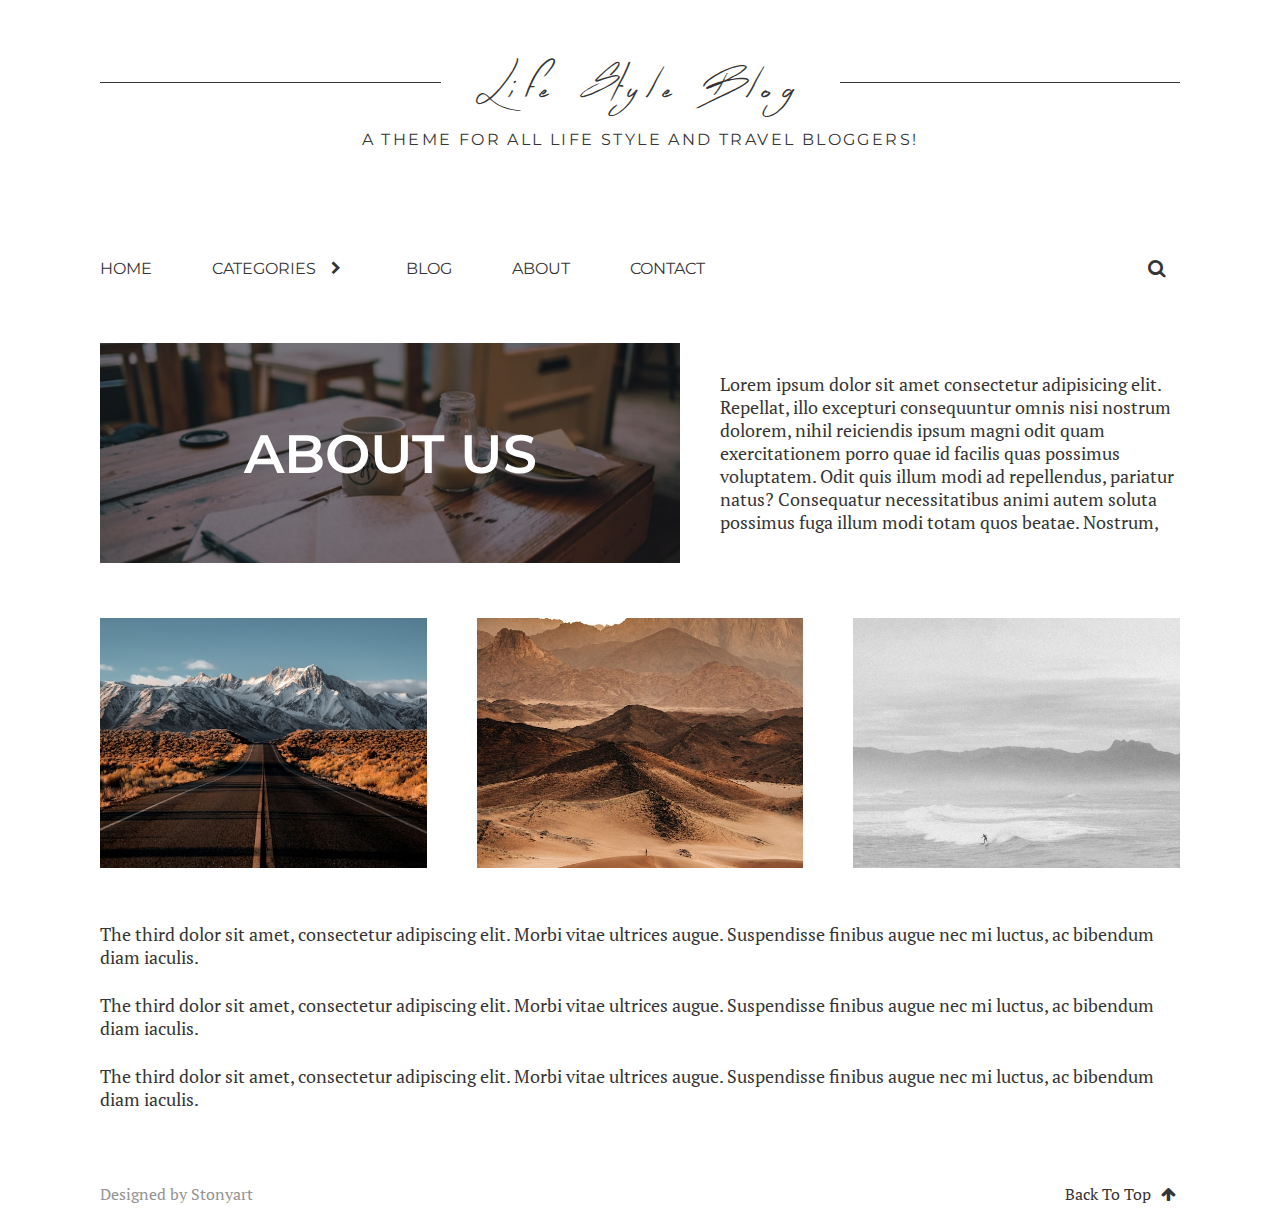
==== commit a3de7338: "image adaptation" ====
--- a/about.html
+++ b/about.html
@@ -76,17 +76,7 @@
                 </div>
             </div>
             <div class="about_additional">
-                <div class="about_content">
-                    <p>
-                        Lorem ipsum dolor sit amet consectetur adipisicing elit. Repellat, illo excepturi consequuntur omnis nisi nostrum dolorem, nihil reiciendis ipsum magni odit quam exercitationem porro quae id facilis quas possimus voluptatem.
-                    </p>
-                    <p>
-                        Lorem ipsum dolor sit amet consectetur adipisicing elit. Repellat, illo excepturi consequuntur omnis nisi nostrum dolorem, nihil reiciendis ipsum magni odit quam exercitationem porro quae id facilis quas possimus voluptatem.
-                    </p>
-                    <p>
-                        Lorem ipsum dolor sit amet consectetur adipisicing elit. Repellat, illo excepturi consequuntur omnis nisi nostrum dolorem, nihil reiciendis ipsum magni odit quam exercitationem porro quae id facilis quas possimus voluptatem.
-                    </p>
-                </div>
+                <div class="about_content" id="about_content"></div>
                 <ul class="about_cover">
                     <li class="about_cover-item"></li>
                     <li class="about_cover-item"></li>
--- a/styles/pages/about.css
+++ b/styles/pages/about.css
@@ -47,7 +47,6 @@
     background-repeat: no-repeat;
     background-color: grey;
     position: relative;
-    padding: 0 50px;
 }
 
 .about_p {
@@ -112,16 +111,13 @@
 
 .about_cover-item:nth-child(1) {
     margin-bottom: -115px;
-    background-image: url('./../../content/images/about/road.jpg');
 } 
 
 .about_cover-item:nth-child(2) {
     margin-right: 300px;
-    background-image: url('./../../content/images/about/sand.jpg');
 }
 
 .about_cover-item:nth-child(3) {
     margin-top: -115px;
-    background-image: url('./../../content/images/about/water.jpg');
 } 
 
--- a/styles/elements/responsive.css
+++ b/styles/elements/responsive.css
@@ -129,7 +129,7 @@
     .post:nth-child(1) {
         margin-top: 26px;
     }
-    .cover_title {
+    .cover_title, .about_title {
         font-size: 2.7rem;
     }
     .contact_item, .contact_bg {
@@ -272,7 +272,7 @@
     .cover {
         height: 300px;
     }
-    .cover_title {
+    .cover_title, .about_title {
         font-size: 2.8rem;
     }
     .contact_item, .contact_bg {
@@ -330,7 +330,7 @@
     .nav_categories-list {
         left: 102px;
     }
-    .cover_title {
+    .cover_title, .about_title {
         font-size: 2.5rem;
     }
     .navigation_text {
@@ -449,7 +449,7 @@
     .cover {
         height: 240px;
     }
-    .cover_title {
+    .cover_title, .about_title {
         font-size: 2rem;
     }
     .contact_item, .contact_bg {
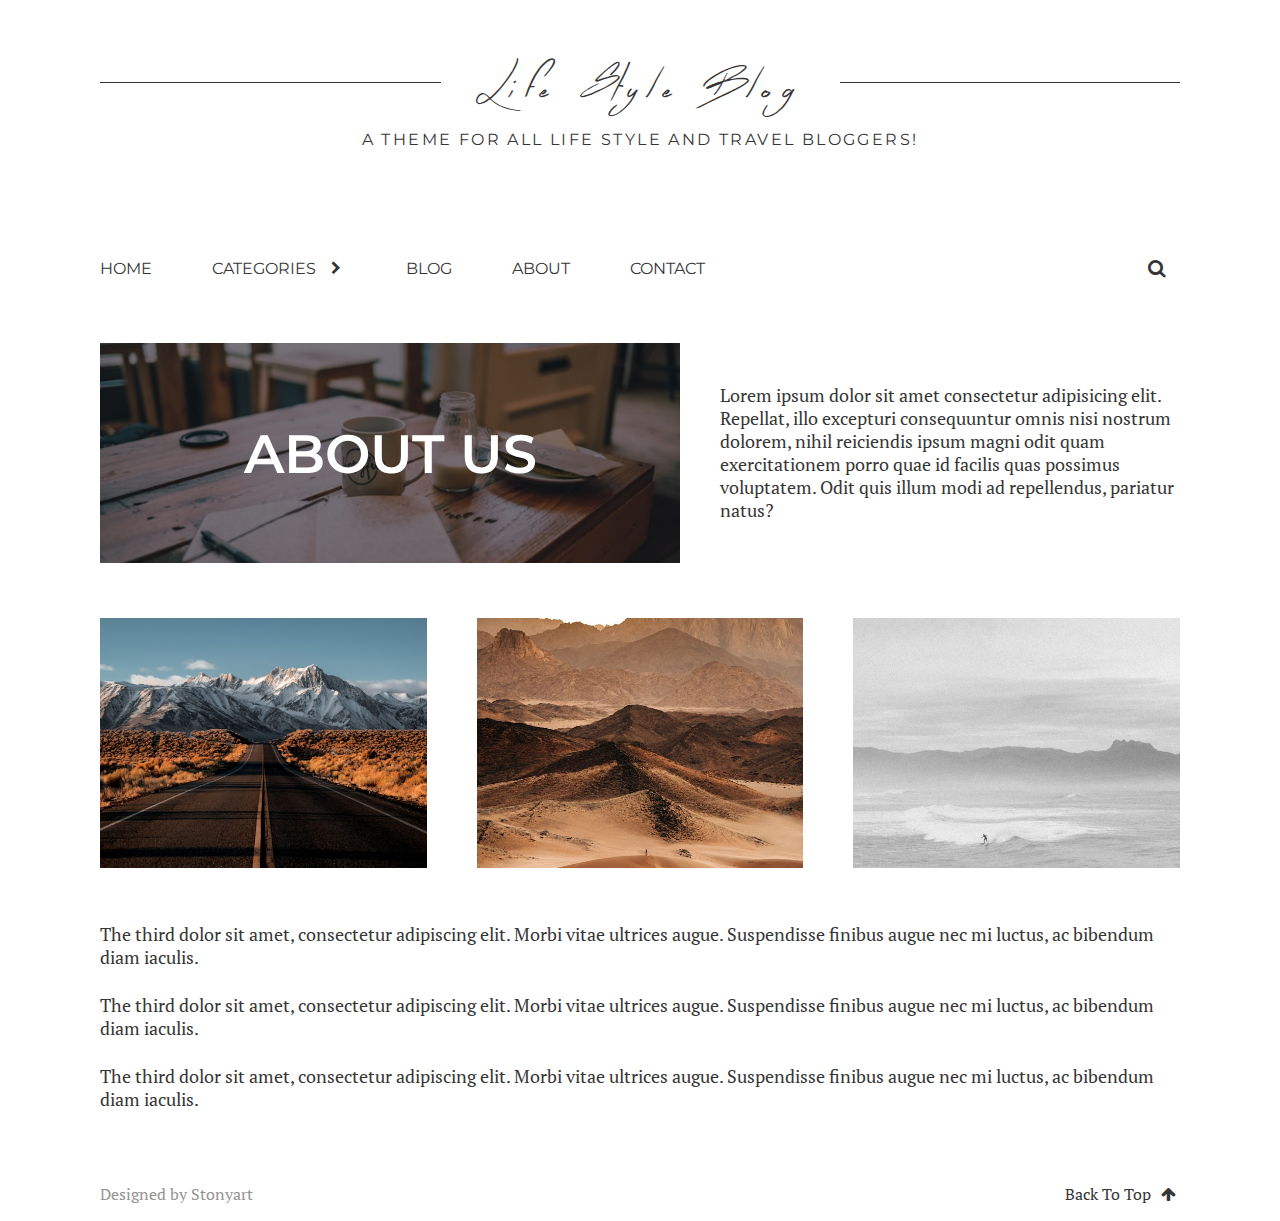
==== commit 14be66f3: "first commit" ====
--- a/about.html
+++ b/about.html
@@ -1,102 +1,102 @@
-<!DOCTYPE html>
-<html lang="en" id="top">
-<head>
-    <meta charset="UTF-8">
-    <meta name="viewport" content="width=device-width, initial-scale=1.0">
-    <title>About</title>
-    <link rel="preconnect" href="https://fonts.googleapis.com">
-    <link rel="preconnect" href="https://fonts.gstatic.com" crossorigin>
-    <link href="https://fonts.googleapis.com/css2?family=Josefin+Sans&family=Montserrat:wght@500;600&family=PT+Serif&family=Pacifico&display=swap" rel="stylesheet">
-    <link rel="stylesheet" href="./styles/fontello.css">
-    <link rel="stylesheet" href="./styles/normalize.css">
-    <link rel="stylesheet" href="./styles/style.css">
-    <link rel="stylesheet" href="./styles/elements/header.css">
-    <link rel="stylesheet" href="./styles/elements/footer.css">
-    <link rel="stylesheet" href="./styles/pages/about.css">
-    <link rel="stylesheet" href="./styles/elements/responsive.css">
-</head>
-<body>
-    <div class="click-field"></div>
-    <header class="header">
-        <div class="container">
-            <h1 class="page-title" id="page-title"></h1>
-            <span class="sub_title" id="sub_title"></span>
-            <nav class="nav">
-                <div class="nav_block" id="nav">
-                    <ul class="nav_categories-list"></ul>
-                    <div class="search_container">
-                        <div class="icon_search icon-search" id="icon_search"></div>
-                        <div class="search_wrapper" id="search_wrapper">
-                            <div class="search_head">
-                                <div class="icon_search icon-search"></div>
-                                <input autocomplete="off" id="search_input" type="text" class="search_input">
-                            </div>
-                            <ul class="search_block" id="search_block"></ul>
-                        </div>
-                    </div>
-                </div>
-                <div class="burger_popup" id="burger_popup">
-                    <div class="burger_button" id="burger_button">
-                        <div class="line"></div>
-                        <div class="line"></div>
-                        <div class="line"></div>
-                    </div>
-                    <div class="burger_menu" id="burger_menu">
-                        <div class="container">
-                            <div class="burger_cross" id="burger_cross">
-                                <div class="cross-line"></div>
-                                <div class="cross-line"></div>
-                            </div>
-                            <div class="search_wrapper-burger" id="search_wrapper-burger">
-                                <div class="search_head">
-                                    <div class="icon_search icon-search"></div>
-                                    <input autocomplete="off" id="search_input-burger" type="text" class="search_input">
-                                </div>
-                                <ul class="search_block" id="search_block-burger"></ul>
-                            </div> 
-                            <div class="burger_nav" id="burger_nav">
-                                <div class="click-field"></div>
-                                <ul class="nav_categories-list"></ul>
-                            </div>
-                        </div>
-                    </div>
-                </div>
-            </nav>
-        </div>
-    </header>
-    <main class="main">
-        <div class="container">
-            <div class="about_block">
-                <div class="about_preview" id="about_preview">
-                    <div class="cover_bg"></div>
-                    <div class="about_title" id="about_title"></div>
-                </div>
-                <div class="about_p">
-                    <p id="about_p"></p>
-                </div>
-            </div>
-            <div class="about_additional">
-                <div class="about_content" id="about_content"></div>
-                <ul class="about_cover">
-                    <li class="about_cover-item"></li>
-                    <li class="about_cover-item"></li>
-                    <li class="about_cover-item"></li>
-                </ul>
-            </div>
-        </div>
-    </main>
-    <footer class="footer">
-        <div class="container">
-            <div class="copyright">Designed by Stonyart</div>
-            <a href="#top" class="scroll_up">
-                Back to top 
-                <div class="icon-up-big"></div>
-            </a>
-        </div>
-    </footer>
-    <script src="content/configuration.js"></script>
-    <script src="content/posts.js"></script>
-    <script src="scripts/elements/header.js"></script>
-    <script src="scripts/pages/about.js"></script>
-</body>
+<!DOCTYPE html>
+<html lang="en" id="top">
+<head>
+    <meta charset="UTF-8">
+    <meta name="viewport" content="width=device-width, initial-scale=1.0">
+    <title>About</title>
+    <link rel="preconnect" href="https://fonts.googleapis.com">
+    <link rel="preconnect" href="https://fonts.gstatic.com" crossorigin>
+    <link href="https://fonts.googleapis.com/css2?family=Josefin+Sans&family=Montserrat:wght@500;600&family=PT+Serif&family=Pacifico&display=swap" rel="stylesheet">
+    <link rel="stylesheet" href="./styles/fontello.css">
+    <link rel="stylesheet" href="./styles/normalize.css">
+    <link rel="stylesheet" href="./styles/style.css">
+    <link rel="stylesheet" href="./styles/elements/header.css">
+    <link rel="stylesheet" href="./styles/elements/footer.css">
+    <link rel="stylesheet" href="./styles/pages/about.css">
+    <link rel="stylesheet" href="./styles/elements/responsive.css">
+</head>
+<body>
+    <div class="click-field"></div>
+    <header class="header">
+        <div class="container">
+            <h1 class="page-title" id="page-title"></h1>
+            <span class="sub_title" id="sub_title"></span>
+            <nav class="nav">
+                <div class="nav_block" id="nav">
+                    <ul class="nav_categories-list"></ul>
+                    <div class="search_container">
+                        <div class="icon_search icon-search" id="icon_search"></div>
+                        <div class="search_wrapper" id="search_wrapper">
+                            <div class="search_head">
+                                <div class="icon_search icon-search"></div>
+                                <input autocomplete="off" id="search_input" type="text" class="search_input">
+                            </div>
+                            <ul class="search_block" id="search_block"></ul>
+                        </div>
+                    </div>
+                </div>
+                <div class="burger_popup" id="burger_popup">
+                    <div class="burger_button" id="burger_button">
+                        <div class="line"></div>
+                        <div class="line"></div>
+                        <div class="line"></div>
+                    </div>
+                    <div class="burger_menu" id="burger_menu">
+                        <div class="container">
+                            <div class="burger_cross" id="burger_cross">
+                                <div class="cross-line"></div>
+                                <div class="cross-line"></div>
+                            </div>
+                            <div class="search_wrapper-burger" id="search_wrapper-burger">
+                                <div class="search_head">
+                                    <div class="icon_search icon-search"></div>
+                                    <input autocomplete="off" id="search_input-burger" type="text" class="search_input">
+                                </div>
+                                <ul class="search_block" id="search_block-burger"></ul>
+                            </div> 
+                            <div class="burger_nav" id="burger_nav">
+                                <div class="click-field"></div>
+                                <ul class="nav_categories-list"></ul>
+                            </div>
+                        </div>
+                    </div>
+                </div>
+            </nav>
+        </div>
+    </header>
+    <main class="main">
+        <div class="container">
+            <div class="about_block">
+                <div class="about_preview" id="about_preview">
+                    <div class="cover_bg"></div>
+                    <div class="about_title" id="about_title"></div>
+                </div>
+                <div class="about_p">
+                    <p id="about_p"></p>
+                </div>
+            </div>
+            <div class="about_additional">
+                <div class="about_content" id="about_content"></div>
+                <ul class="about_cover">
+                    <li class="about_cover-item"></li>
+                    <li class="about_cover-item"></li>
+                    <li class="about_cover-item"></li>
+                </ul>
+            </div>
+        </div>
+    </main>
+    <footer class="footer">
+        <div class="container">
+            <div class="copyright">Designed by Stonyart</div>
+            <a href="#top" class="scroll_up">
+                Back to top 
+                <div class="icon-up-big"></div>
+            </a>
+        </div>
+    </footer>
+    <script src="content/configuration.js"></script>
+    <script src="content/posts.js"></script>
+    <script src="scripts/elements/header.js"></script>
+    <script src="scripts/pages/about.js"></script>
+</body>
 </html>--- a/styles/style.css
+++ b/styles/style.css
@@ -1,19 +1,19 @@
-html {
-    --main-color: #363535;
-    --gold-color: #cfa46b;
-    --grey-color: #949494;
-    --grey-dark-color: #5e5e5e;
-    --white-color: #fff;
-    --head-font: 'Early-bird', sans-serif;
-    --main-font: 'Montserrat', sans-serif;
-    --josefin-font: 'Josefin Sans', sans-serif;
-    --pacifico-font: 'Pacifico', sans-serif;
-    --serif-font: 'PT Serif', serif;
-    font-size: 16px;
-    scroll-behavior: smooth;
-    overflow-x: hidden;
-}
-
-body {
-    overflow-x: hidden;
+html {
+    --main-color: #363535;
+    --gold-color: #cfa46b;
+    --grey-color: #949494;
+    --grey-dark-color: #5e5e5e;
+    --white-color: #fff;
+    --head-font: 'Early-bird', sans-serif;
+    --main-font: 'Montserrat', sans-serif;
+    --josefin-font: 'Josefin Sans', sans-serif;
+    --pacifico-font: 'Pacifico', sans-serif;
+    --serif-font: 'PT Serif', serif;
+    font-size: 16px;
+    scroll-behavior: smooth;
+    overflow-x: hidden;
+}
+
+body {
+    overflow-x: hidden;
 }--- a/styles/elements/header.css
+++ b/styles/elements/header.css
@@ -1,413 +1,413 @@
-@font-face {
-    font-family: 'Early-bird';
-    src: url(./../../fonts/early_bird.otf);
-}
-
-.header {
-    margin-top: 55px;
-}
-
-.page-title {
-    font-family: var(--head-font);
-    font-weight: 200;
-    font-size: 48px;
-    text-align: center;
-    letter-spacing: .2em;
-    width: 100%;
-    display: flex;
-    align-items: center;
-    white-space: nowrap;
-    justify-content: center;
-}
-
-.page-title::after, .page-title::before {
-    content: '';
-    width: 100%;
-    height: 1px;
-    background-color: var(--main-color);
-    display: block;
-}
-
-.page-title::after {
-    margin-left: 35px;
-}
-
-.page-title::before {
-    margin-right: 35px;
-}
-
-.sub_title {
-    display: block;
-    font-family: var(--main-font);
-    text-align: center;
-    text-transform: uppercase;
-    letter-spacing: .15em;
-    margin: 20px auto;
-}
-
-.nav {
-    display: flex;
-    justify-content: space-between;
-    margin-top: 100px;
-    position: relative;
-}
-
-.nav_block {
-    display: flex;
-    align-items: center;
-    justify-content: space-between;
-    width: 100%;
-    position: relative;
-}
-
-.nav_list {
-    display: flex;
-    max-width: 620px;
-    width: 100%;
-    color: var(--main-color);
-    text-transform: uppercase;
-    font-family: 'Montserrat', sans-serif;
-    margin-left: -30px;
-}
-
-.nav_item {
-    display: flex;
-    align-items: center;
-}
-
-.nav_item a, .nav_item:nth-child(2) {
-    padding: 10px 30px;
-}
-
-.nav_item:hover {
-    cursor: pointer;
-}
-
-.icon_search {
-    cursor: pointer;
-    display: flex;
-    align-items: center;
-    font-size: 1.2rem;
-    padding: 0 10px;
-}
-
-.nav {
-    position: relative;
-}
-
-.nav_item {
-    user-select: none;
-}
-
-.nav_categories-list {
-    position: absolute;
-    z-index: 20;
-    background-color: white;
-    padding: 15px 0;
-    text-align: center;
-    left: 102px;
-    top: 50px;
-    -webkit-box-shadow: 0px 0px 8px 0px rgba(0,0,0,0.75);
-    -moz-box-shadow: 0px 0px 8px 0px rgba(0,0,0,0.75);
-    box-shadow: 0px 0px 8px 0px rgba(0,0,0,0.75);
-    border-radius: 4px;
-    display: none;
-    text-transform: uppercase;
-    font-family: var(--main-font);
-}
-
-.nav_categories-list.active {
-    display: block;
-}
-
-.categories_icon-right-open {
-    transition: .3s;
-    font-weight: 300;
-    color: var(--main-color);
-    font-size: .9rem;
-    margin-left: 10px;
-}
-
-.categories_icon-right-open.active {
-    transform: rotate(90deg);
-}
-
-.categories_item {
-    cursor: pointer;
-    display: block;
-    font-size: .95rem;
-    transition: .3s;
-}
-
-.categories_item:hover {
-    background-color: var(--gold-color);
-}
-
-.categories_item-link {
-    padding: 15px 20px !important;
-    display: block;
-}
-
-.categories_item:hover .categories_item-link {
-    color: #fff;
-}
-
-#categories_link {
-    display: flex;
-    align-items: center;
-}
-
-#categories_link .icon-right-open {
-    margin-left: 15px;
-    display: block;
-}
-
-.search_head {
-    display: flex;
-    width: 100%;
-    justify-content: end;
-    height: 39px;
-    padding-bottom: 2px;
-}
-
-.search_input {
-    margin: 0;
-    padding: 0;
-    border: 0;
-    border-radius: 4px;
-    outline: none;
-    font-size: 1.2rem;
-    color: var(--main-color);
-    font-size: 1rem;
-    font-family: var(--main-font);
-    transition: .5s ease;
-    display: block;
-    width: 100%;
-}
-
-.search_wrapper {
-    position: absolute;
-    top: 0;
-    right: 0;
-    z-index: 10;
-    width: 620px;
-    background-color: #fff;
-    box-shadow: 0 2px 4px rgba(0, 0, 0, 0.3);
-    border-radius: 4px;
-    display: none;
-}
-
-.search_wrapper-burger {
-    border-bottom: 1px solid var(--main-color);
-}
-
-.search_wrapper.active {
-    display: block;
-}
-
-.search_block {
-    background-color: #fff;
-    width: 100%;
-} 
-
-.search_block.active {
-    padding: 20px 40px;
-    font-family: var(--main-font);
-}
-
-.search_header {
-    display: flex;
-    align-items: center;
-    justify-content: space-between;
-}
-
-.search_header-wrapper {
-    display: flex;
-    align-items: center;
-}
-
-.search_author {
-    font-size: .8rem;
-    font-family: var(--pacifico-font);
-    text-transform: none;
-    color: var(--grey-color);
-    margin-left: 15px;
-}
-
-.search_item {
-    padding: 15px 40px 20px 40px;
-    cursor: pointer;
-    transition: .5s;
-}
-
-.search_item:hover {
-    background-color: var(--gold-color);
-}
-
-.search_item:hover .search_category, 
-.search_item:hover .search_data {
-    color: #fff;
-}
-
-.search_category {
-    text-transform: uppercase;
-    color: var(--gold-color);
-    font-family: var(--main-font);
-    font-size: .9rem;
-    transition: .5s;
-} 
-
-.search_title {
-    display: flex;
-    align-items: center;
-    font-family: var(--josefin-font);
-    text-transform: uppercase;
-    font-size: 1.2rem;
-    margin-top: 15px;
-    padding: 0;
-}
-
-.search_data {
-    color: var(--gold-color);
-    font-family: var(--main-font);
-    transition: .5s;
-}
-
-.nav_burger {
-    margin-left: auto;
-    display: none;
-}
-
-.burger_cross {
-    width: 40px;
-    height: 40px;
-}
-
-.burger_popup {
-    margin-left: auto;
-    display: none;
-}
-
-.burger_button {
-    margin-right: -11px;
-    cursor: pointer;
-    display: none;
-    border-radius: 50%;
-    width: 45px;
-    height: 45px;
-    flex-direction: column;
-    display: flex;
-    align-items: center;
-    justify-content: center;
-    transition: .2s ease;
-}
-
-.burger_button:hover {
-    background-color: var(--gold-color);
-}
-
-.line {
-    width: 23px;
-    border-radius: 25px;
-    height: 2px;
-    margin-top: 6px;
-    background-color: var(--main-color);
-    transition: .2s ease;
-}
-
-.line:nth-child(1) {
-    margin-top: 0;
-}
-
-.burger_button:hover .line {
-    background-color: #fff;
-}
-
-.burger_menu {
-    position: fixed;
-    top: 0;
-    left: 0;
-    width: 100vw;
-    height: 100vh;
-    background-color: #fff;
-    z-index: 9;
-    display: none;
-    overflow-y: auto;
-}
-
-.burger_menu.active {
-    display: block;
-}
-
-.burger_cross {
-    position: absolute;
-    top: 25px;
-    right: 25px;
-    cursor: pointer;
-    border-radius: 50%;
-    transition: .2s ease;
-}
-
-.burger_nav {
-    margin-top: 25px;
-    position: relative;
-}
-
-.burger_cross:hover {
-    background-color: var(--gold-color);
-}
-
-.burger_cross:hover .cross-line {
-    background-color: #fff;
-}
-
-.cross-line {
-    width: 30px;
-    height: 2px;
-    margin-left: 5px;
-    background-color: var(--main-color);
-    transition: .2s ease;
-}
-
-.cross-line:nth-child(1) {
-    transform: rotate(45deg);
-    margin-top: 20px;
-}
-
-.cross-line:nth-child(2) {
-    transform: rotate(-45deg);
-    margin-top: -2px;
-}
-
-.burger_menu > .container {
-    display: block;
-    margin-top: 100px;
-}
-
-.search_wrapper-burger {
-    margin-top: 20px;
-    position: relative;
-}
-
-#search_block-burger {
-    position: absolute;
-    top: 42px;
-    left: -1px;
-    z-index: 10;
-}
-
-.click-field {
-    width: 100vw;
-    height: 100vh;
-    position: fixed;
-    background-color: aliceblue;
-    z-index: 10;
-    top: 0;
-    left: 0;
-    opacity: 0;
-    display: none;
-}
-
-.click-field.active {
-    display: block;
+@font-face {
+    font-family: 'Early-bird';
+    src: url(./../../fonts/early_bird.otf);
+}
+
+.header {
+    margin-top: 55px;
+}
+
+.page-title {
+    font-family: var(--head-font);
+    font-weight: 200;
+    font-size: 48px;
+    text-align: center;
+    letter-spacing: .2em;
+    width: 100%;
+    display: flex;
+    align-items: center;
+    white-space: nowrap;
+    justify-content: center;
+}
+
+.page-title::after, .page-title::before {
+    content: '';
+    width: 100%;
+    height: 1px;
+    background-color: var(--main-color);
+    display: block;
+}
+
+.page-title::after {
+    margin-left: 35px;
+}
+
+.page-title::before {
+    margin-right: 35px;
+}
+
+.sub_title {
+    display: block;
+    font-family: var(--main-font);
+    text-align: center;
+    text-transform: uppercase;
+    letter-spacing: .15em;
+    margin: 20px auto;
+}
+
+.nav {
+    display: flex;
+    justify-content: space-between;
+    margin-top: 100px;
+    position: relative;
+}
+
+.nav_block {
+    display: flex;
+    align-items: center;
+    justify-content: space-between;
+    width: 100%;
+    position: relative;
+}
+
+.nav_list {
+    display: flex;
+    max-width: 620px;
+    width: 100%;
+    color: var(--main-color);
+    text-transform: uppercase;
+    font-family: 'Montserrat', sans-serif;
+    margin-left: -30px;
+}
+
+.nav_item {
+    display: flex;
+    align-items: center;
+}
+
+.nav_item a, .nav_item:nth-child(2) {
+    padding: 10px 30px;
+}
+
+.nav_item:hover {
+    cursor: pointer;
+}
+
+.icon_search {
+    cursor: pointer;
+    display: flex;
+    align-items: center;
+    font-size: 1.2rem;
+    padding: 0 10px;
+}
+
+.nav {
+    position: relative;
+}
+
+.nav_item {
+    user-select: none;
+}
+
+.nav_categories-list {
+    position: absolute;
+    z-index: 20;
+    background-color: white;
+    padding: 15px 0;
+    text-align: center;
+    left: 102px;
+    top: 50px;
+    -webkit-box-shadow: 0px 0px 8px 0px rgba(0,0,0,0.75);
+    -moz-box-shadow: 0px 0px 8px 0px rgba(0,0,0,0.75);
+    box-shadow: 0px 0px 8px 0px rgba(0,0,0,0.75);
+    border-radius: 4px;
+    display: none;
+    text-transform: uppercase;
+    font-family: var(--main-font);
+}
+
+.nav_categories-list.active {
+    display: block;
+}
+
+.categories_icon-right-open {
+    transition: .3s;
+    font-weight: 300;
+    color: var(--main-color);
+    font-size: .9rem;
+    margin-left: 10px;
+}
+
+.categories_icon-right-open.active {
+    transform: rotate(90deg);
+}
+
+.categories_item {
+    cursor: pointer;
+    display: block;
+    font-size: .95rem;
+    transition: .3s;
+}
+
+.categories_item:hover {
+    background-color: var(--gold-color);
+}
+
+.categories_item-link {
+    padding: 15px 20px !important;
+    display: block;
+}
+
+.categories_item:hover .categories_item-link {
+    color: #fff;
+}
+
+#categories_link {
+    display: flex;
+    align-items: center;
+}
+
+#categories_link .icon-right-open {
+    margin-left: 15px;
+    display: block;
+}
+
+.search_head {
+    display: flex;
+    width: 100%;
+    justify-content: end;
+    height: 39px;
+    padding-bottom: 2px;
+}
+
+.search_input {
+    margin: 0;
+    padding: 0;
+    border: 0;
+    border-radius: 4px;
+    outline: none;
+    font-size: 1.2rem;
+    color: var(--main-color);
+    font-size: 1rem;
+    font-family: var(--main-font);
+    transition: .5s ease;
+    display: block;
+    width: 100%;
+}
+
+.search_wrapper {
+    position: absolute;
+    top: 0;
+    right: 0;
+    z-index: 10;
+    width: 620px;
+    background-color: #fff;
+    box-shadow: 0 2px 4px rgba(0, 0, 0, 0.3);
+    border-radius: 4px;
+    display: none;
+}
+
+.search_wrapper-burger {
+    border-bottom: 1px solid var(--main-color);
+}
+
+.search_wrapper.active {
+    display: block;
+}
+
+.search_block {
+    background-color: #fff;
+    width: 100%;
+} 
+
+.search_block.active {
+    padding: 20px 40px;
+    font-family: var(--main-font);
+}
+
+.search_header {
+    display: flex;
+    align-items: center;
+    justify-content: space-between;
+}
+
+.search_header-wrapper {
+    display: flex;
+    align-items: center;
+}
+
+.search_author {
+    font-size: .8rem;
+    font-family: var(--pacifico-font);
+    text-transform: none;
+    color: var(--grey-color);
+    margin-left: 15px;
+}
+
+.search_item {
+    padding: 15px 40px 20px 40px;
+    cursor: pointer;
+    transition: .5s;
+}
+
+.search_item:hover {
+    background-color: var(--gold-color);
+}
+
+.search_item:hover .search_category, 
+.search_item:hover .search_data {
+    color: #fff;
+}
+
+.search_category {
+    text-transform: uppercase;
+    color: var(--gold-color);
+    font-family: var(--main-font);
+    font-size: .9rem;
+    transition: .5s;
+} 
+
+.search_title {
+    display: flex;
+    align-items: center;
+    font-family: var(--josefin-font);
+    text-transform: uppercase;
+    font-size: 1.2rem;
+    margin-top: 15px;
+    padding: 0;
+}
+
+.search_data {
+    color: var(--gold-color);
+    font-family: var(--main-font);
+    transition: .5s;
+}
+
+.nav_burger {
+    margin-left: auto;
+    display: none;
+}
+
+.burger_cross {
+    width: 40px;
+    height: 40px;
+}
+
+.burger_popup {
+    margin-left: auto;
+    display: none;
+}
+
+.burger_button {
+    margin-right: -11px;
+    cursor: pointer;
+    display: none;
+    border-radius: 50%;
+    width: 45px;
+    height: 45px;
+    flex-direction: column;
+    display: flex;
+    align-items: center;
+    justify-content: center;
+    transition: .2s ease;
+}
+
+.burger_button:hover {
+    background-color: var(--gold-color);
+}
+
+.line {
+    width: 23px;
+    border-radius: 25px;
+    height: 2px;
+    margin-top: 6px;
+    background-color: var(--main-color);
+    transition: .2s ease;
+}
+
+.line:nth-child(1) {
+    margin-top: 0;
+}
+
+.burger_button:hover .line {
+    background-color: #fff;
+}
+
+.burger_menu {
+    position: fixed;
+    top: 0;
+    left: 0;
+    width: 100vw;
+    height: 100vh;
+    background-color: #fff;
+    z-index: 9;
+    display: none;
+    overflow-y: auto;
+}
+
+.burger_menu.active {
+    display: block;
+}
+
+.burger_cross {
+    position: absolute;
+    top: 25px;
+    right: 25px;
+    cursor: pointer;
+    border-radius: 50%;
+    transition: .2s ease;
+}
+
+.burger_nav {
+    margin-top: 25px;
+    position: relative;
+}
+
+.burger_cross:hover {
+    background-color: var(--gold-color);
+}
+
+.burger_cross:hover .cross-line {
+    background-color: #fff;
+}
+
+.cross-line {
+    width: 30px;
+    height: 2px;
+    margin-left: 5px;
+    background-color: var(--main-color);
+    transition: .2s ease;
+}
+
+.cross-line:nth-child(1) {
+    transform: rotate(45deg);
+    margin-top: 20px;
+}
+
+.cross-line:nth-child(2) {
+    transform: rotate(-45deg);
+    margin-top: -2px;
+}
+
+.burger_menu > .container {
+    display: block;
+    margin-top: 100px;
+}
+
+.search_wrapper-burger {
+    margin-top: 20px;
+    position: relative;
+}
+
+#search_block-burger {
+    position: absolute;
+    top: 42px;
+    left: -1px;
+    z-index: 10;
+}
+
+.click-field {
+    width: 100vw;
+    height: 100vh;
+    position: fixed;
+    background-color: aliceblue;
+    z-index: 10;
+    top: 0;
+    left: 0;
+    opacity: 0;
+    display: none;
+}
+
+.click-field.active {
+    display: block;
 }--- a/styles/elements/footer.css
+++ b/styles/elements/footer.css
@@ -1,23 +1,23 @@
-.footer {
-    width: 100%;
-    height: 55px;
-    margin: 0 auto;
-    align-items: center;
-    font-weight: 500;
-    color: var(--grey-color);
-    font-family: var(--serif-font);
-    display: flex;
-    align-items: center;
-}
-
-.footer .container {
-    display: flex;
-    justify-content: space-between;
-}
-
-.scroll_up {
-    text-transform: capitalize;
-    user-select: none;
-    cursor: pointer;
-    display: flex;
+.footer {
+    width: 100%;
+    height: 55px;
+    margin: 0 auto;
+    align-items: center;
+    font-weight: 500;
+    color: var(--grey-color);
+    font-family: var(--serif-font);
+    display: flex;
+    align-items: center;
+}
+
+.footer .container {
+    display: flex;
+    justify-content: space-between;
+}
+
+.scroll_up {
+    text-transform: capitalize;
+    user-select: none;
+    cursor: pointer;
+    display: flex;
 }--- a/styles/pages/about.css
+++ b/styles/pages/about.css
@@ -1,123 +1,123 @@
-.about_block {
-    display: flex;
-    margin-top: 55px;
-}
-
-.about_additional {
-    margin-bottom: 55px;
-}
-
-.about_content {
-    width: 100%;
-}
-
-.cover_bg {
-    position: absolute;
-    top: 0;
-    left: 0;
-    right: 0;
-    bottom: 0;
-    background-color: black;
-    opacity: .5;
-}
-
-.about_title {
-    font-family: var(--main-font);
-    font-size: 1.8rem;
-    font-weight: 600;
-    position: absolute;
-    top: 50%;
-    left: 50%;
-    transform: translate(-50%, -50%);
-    font-size: 3.4rem;
-    color: var(--white-color);
-    text-align: center;
-    text-transform: uppercase;
-    width: 100%;
-}
-
-.about_preview {
-    max-width: 580px;
-    width: 100%;
-    margin-right: 40px;
-    height: auto;
-    min-height: 220px;
-    background-size: cover;
-    background-position: center;
-    background-repeat: no-repeat;
-    background-color: grey;
-    position: relative;
-}
-
-.about_p {
-    height: auto;
-    display: flex;
-    align-items: center;
-    padding: 25px 0;
-}
-
-.about_p p {
-    margin-top: 0;
-}
-
-p {
-    display: block;
-    max-width: 800px;
-    margin-top: 25px;
-    font-size: 1.1rem;
-    font-family: var(--serif-font);
-}
-
-.list {
-    margin-left: 20px;
-    margin-top: 25px;
-}
-
-.list_item {
-    list-style: disc;
-    font-size: 1.1rem;
-    font-family: var(--serif-font);
-}
-
-.about_additional {
-    display: flex;
-    justify-content: space-between;
-    width: 100%;
-    margin-top: 55px;
-}
-
-.about_additional p:first-child {
-    margin-top: 0;
-}
-
-.about_cover {
-    width: 100%;
-    display: flex;
-    flex-direction: column;
-    justify-content: flex-end;
-}
-
-.about_cover-item {
-    max-width: 275px;
-    width: 100%;
-    height: 250px;
-    align-self: flex-end;
-    background-size: cover;
-    background-position: center;
-    background-repeat: no-repeat;
-    background-color: grey;
-    list-style: none;
-}
-
-.about_cover-item:nth-child(1) {
-    margin-bottom: -115px;
-} 
-
-.about_cover-item:nth-child(2) {
-    margin-right: 300px;
-}
-
-.about_cover-item:nth-child(3) {
-    margin-top: -115px;
-} 
-
+.about_block {
+    display: flex;
+    margin-top: 55px;
+}
+
+.about_additional {
+    margin-bottom: 55px;
+}
+
+.about_content {
+    width: 100%;
+}
+
+.cover_bg {
+    position: absolute;
+    top: 0;
+    left: 0;
+    right: 0;
+    bottom: 0;
+    background-color: black;
+    opacity: .5;
+}
+
+.about_title {
+    font-family: var(--main-font);
+    font-size: 1.8rem;
+    font-weight: 600;
+    position: absolute;
+    top: 50%;
+    left: 50%;
+    transform: translate(-50%, -50%);
+    font-size: 3.4rem;
+    color: var(--white-color);
+    text-align: center;
+    text-transform: uppercase;
+    width: 100%;
+}
+
+.about_preview {
+    max-width: 580px;
+    width: 100%;
+    margin-right: 40px;
+    height: auto;
+    min-height: 220px;
+    background-size: cover;
+    background-position: center;
+    background-repeat: no-repeat;
+    background-color: grey;
+    position: relative;
+}
+
+.about_p {
+    height: auto;
+    display: flex;
+    align-items: center;
+    padding: 25px 0;
+}
+
+.about_p p {
+    margin-top: 0;
+}
+
+p {
+    display: block;
+    max-width: 800px;
+    margin-top: 25px;
+    font-size: 1.1rem;
+    font-family: var(--serif-font);
+}
+
+.list {
+    margin-left: 20px;
+    margin-top: 25px;
+}
+
+.list_item {
+    list-style: disc;
+    font-size: 1.1rem;
+    font-family: var(--serif-font);
+}
+
+.about_additional {
+    display: flex;
+    justify-content: space-between;
+    width: 100%;
+    margin-top: 55px;
+}
+
+.about_additional p:first-child {
+    margin-top: 0;
+}
+
+.about_cover {
+    width: 100%;
+    display: flex;
+    flex-direction: column;
+    justify-content: flex-end;
+}
+
+.about_cover-item {
+    max-width: 275px;
+    width: 100%;
+    height: 250px;
+    align-self: flex-end;
+    background-size: cover;
+    background-position: center;
+    background-repeat: no-repeat;
+    background-color: grey;
+    list-style: none;
+}
+
+.about_cover-item:nth-child(1) {
+    margin-bottom: -115px;
+} 
+
+.about_cover-item:nth-child(2) {
+    margin-right: 300px;
+}
+
+.about_cover-item:nth-child(3) {
+    margin-top: -115px;
+} 
+
--- a/styles/elements/responsive.css
+++ b/styles/elements/responsive.css
@@ -1,585 +1,585 @@
-@media (max-width: 1400px) {
-    .container {
-        max-width: 1080px;
-    }
-    .slider_item {
-        max-width: 1080px;
-    }
-    .categories_block {
-        height: 220px;
-        margin: 0 15px;
-    }
-    .categories_text {
-        max-width: 200px;
-        font-size: 1rem;
-    }
-    .categories_hover {
-        max-width: 240px;
-        height: 90px;
-    }
-    .search_wrapper {
-        width: 1080px;
-    }
-    #posts_wrapper {
-        margin-top: 50px;
-    }
-    .post {
-        max-width: 700px;
-    }
-    #posts_wrapper > .post {
-        max-width: 100%;
-    }
-    .quote_wrapper {
-        height: 90px;
-    }
-    .catalog {
-        max-width: 180px;
-    }
-    .content_main {
-        max-width: 800px;
-    }
-    .side_block {
-        max-width: 320px;
-    }
-    .post_img {
-        max-width: 320px;
-    }
-    .posts_sort {
-        display: none;
-    }
-    .contact_item, .contact_bg {
-        max-width: 240px;
-        height: 400px;
-    }
-    .about_additional {
-        flex-flow: column-reverse;
-    }
-    .about_cover {
-        flex-direction: row;
-        justify-content: space-between;
-    }
-    .about_cover-item {
-        margin: 0 25px !important;
-        max-width: 100%;
-    }
-    .about_cover-item:nth-child(1) {
-        margin-left: 0 !important;
-    }
-    .about_cover-item:nth-child(3) {
-        margin-right: 0 !important;
-    }
-    .about_content {
-        margin-top: 55px;
-    }
-    p {
-        max-width: none;
-    }
-    .about_p p {
-        max-width: 800px;
-    }
-}
-
-@media (max-width: 1240px) {
-    .container {
-        max-width: 880px;
-    }
-    .slider_item {
-        max-width: 880px;
-    }
-    .search_wrapper {
-        width: 880px;
-    }
-    .content_wrapper {
-        display: block;
-    }
-    .post {
-        max-width: 100%;
-    }
-    .side_block {
-        display: flex;
-        max-width: 100%;
-        justify-content: space-between;
-    }
-    .side_left, .side_right {
-        max-width: 400px;
-        width: 100%;
-    }
-    .post_img {
-        max-width: 386.67px;
-        width: 100%;
-    }
-    .nav {
-        margin-top: 60px;
-    }
-    .header {
-        margin-top: 40px;
-    }
-    .page-title {
-        font-size: 42px;
-    }
-    #gallery {
-        display: none;
-    }
-    .gallery_slider-wrapper {
-        display: block;
-    }
-    .content_main {
-        max-width: 600px;
-    }
-    .post:nth-child(1) {
-        margin-top: 26px;
-    }
-    .cover_title, .about_title {
-        font-size: 2.7rem;
-    }
-    .contact_item, .contact_bg {
-        max-width: 400px;
-        height: 400px;
-    }
-    .about_preview {
-        max-width: 100%;
-    }
-    .about_block {
-        flex-direction: column;
-    }
-    .about_p p {
-        max-width: 100%;
-    }
-    .about_p {
-        padding: 55px 0 0 0;
-    }
-}
-
-
-@media (max-width: 1020px) {
-    .container {
-        max-width: 780px;
-    }
-    .slider_item {
-        max-width: 780px;
-    }
-    .search_wrapper {
-        width: 780px;
-    }
-    .slider_wrapper {
-        max-height: 400px;
-    }
-    .slider_item {
-        max-height: 400px;
-    }
-    .slider_left-arrow, .slider_right-arrow {
-        top: 175px;
-    }
-    .slider_block {
-        max-width: 600px;
-        height: 240px;
-    }
-    .slider_block-text {
-        font-size: 1.8rem;
-    }
-    .slider_block-read {
-        max-width: 160px;
-        padding: 10px 0;
-        font-size: .8rem;
-    }
-    .gallery_title {
-        margin-top: 0;
-    }
-    .post_img {
-        max-width: 340px;
-    }
-    .categories_hover {
-        max-width: 220px;
-        height: 80px;
-    }
-    .slider, #posts_wrapper, .cover, .about_block, .contact_list {
-        margin-top: 30px;
-    }
-    .nav {
-        margin-top: 40px;
-    }
-    #catalog {
-        display: none;
-    }
-    .content_main {
-        max-width: 100%;
-    }
-    .contact_item, .contact_bg {
-        max-width: 360px;
-        height: 400px;
-    }
-}
-
-@media (max-width: 920px) {
-    .container {
-        max-width: 670px;
-    }
-    .slider_item {
-        max-width: 670px;
-    }
-    .search_wrapper {
-        width: 670px;
-    }
-    #nav {
-        display: none;
-    }
-    .burger_popup {
-        display: block;
-    }
-    .slider, #posts_wrapper, .cover, .about_block, .contact_list {
-        margin-top: 15px;
-    }
-    .nav {
-        margin-top: 20px;
-    }
-    .slider_block {
-        max-width: 530px;
-        height: 220px;
-    }
-    .slider_block-text {
-        margin-top: 25px;
-    }
-    .slider_item {
-        max-height: 320px;
-    }
-    .slider_wrapper {
-        max-height: 320px;
-    }
-    .slider_left-arrow, .slider_right-arrow {
-        top: 145px;
-    }
-    .post_text {
-        max-width: 700px;
-    }
-    .side_block {
-        display: flex;
-        flex-direction: column;
-        justify-content: center;
-    }
-    .categories_text {
-        max-width: 175px;
-    }
-    .categories_hover {
-        max-width: 188px;
-        height: 75px;
-    }
-    .nav_item a {
-        padding: 10px 38px;
-    }
-    .nav_categories-list {
-        left: 120px;
-    }
-    .cover {
-        height: 300px;
-    }
-    .cover_title, .about_title {
-        font-size: 2.8rem;
-    }
-    .contact_item, .contact_bg {
-        max-width: 300px;
-        height: 400px;
-    }
-    .about_cover-item {
-        margin: 0 10px !important;
-    }
-}
-
-@media (max-width: 800px) {
-    .container {
-        max-width: 600px;
-    }
-    .slider_item {
-        max-width: 600px;
-    }
-    .search_wrapper {
-        width: 600px;
-    }
-    .categories_block {
-        height: 180px;
-    }
-    .categories_hover {
-        max-width: 168px;
-        height: 72px;
-    }
-    .categories_text {
-        max-width: 160px;
-        font-size: .9rem;
-    }
-    .slider_left-arrow, 
-    .slider_right-arrow {
-        width: 40px;
-        height: 40px;
-        font-size: .9rem;
-        top: 147.5px;
-    }
-    .post_img {
-        max-height: 240px;
-    }
-    .post_head {
-        font-size: 1rem;
-    }
-    .post_text  {
-        height: 88px;
-    }
-    .side_title {
-        font-size: 1rem;
-    }
-    .nav_item a {
-        padding: 10px 28px;
-    }
-    .nav_categories-list {
-        left: 102px;
-    }
-    .cover_title, .about_title {
-        font-size: 2.5rem;
-    }
-    .navigation_text {
-        font-size: .8rem;
-    }
-    .navigation_button {
-        width: 160px;
-    }
-    .contact_item, .contact_bg {
-        max-width: 270px;
-        height: 400px;
-    }
-    .about_cover {
-        flex-direction: column;
-    }
-    .about_cover-item {
-        margin: 25px 0 0 0 !important;
-    }
-    .about_cover-item:nth-child(1) {
-        margin: 0 !important;
-    }
-}
-
-@media (max-width: 700px) {
-    .container {
-        max-width: 500px;
-    }
-    .slider_item {
-        max-width: 500px;
-    }
-    .search_wrapper {
-        width: 500px;
-    }
-    .slider_block {
-        max-width: 400px;
-        max-height: 180px;
-        padding: 0 30px;
-    }
-    .slider_block-text {
-        font-size: 1.4rem;
-        margin-top: 15px;
-    }
-    .slider_block-head {
-        margin-top: 25px;
-    }
-    #categories_wrapper {
-        display: none;
-    }
-    .categories_element {
-        display: block;
-    }
-    .post_img {
-        height: auto;
-    }
-    .post_text {
-        height: 45px;
-    }
-    .nav_list {
-        display: block;
-    }
-    .nav_item a, .nav_item:nth-child(2) {
-        padding: 20px 28px;
-        justify-content: center;
-        text-align: center;
-        margin: 0 auto;
-    }
-    .nav_categories-list {
-        top: 117px;
-        left: 50%;
-        transform: translate(-50%, 0);
-    }
-    .post {
-        margin-top: 30px;
-    }
-    .categories_element {
-        margin-top: 30px;
-        height: 130px;
-    }
-    .side_block {
-        margin-top: 50px;
-    }
-    .side_item {
-        padding-bottom: 40px;
-    }
-    .gallery_title {
-        font-size: 1.3rem;
-        margin-top: 15px;
-    }
-    .nav_list {
-        margin: 0 auto;
-    }
-    .post_block-read {
-        display: block;
-    }
-    .post_read-more {
-        display: none;
-    }
-    .block-read_wrapper {
-        display: flex;
-    }
-    .post_text {
-        display: none;
-    }
-    .post_img {
-        max-width: 240px;
-    }
-    .post_read-more {
-        height: auto;
-        margin-bottom: 10px;
-        max-width: 100%;
-    }
-    .post_read-more-btn.blog {
-        margin-top: 40px;   
-        margin-bottom: 17px; 
-    }
-    .cover {
-        height: 240px;
-    }
-    .cover_title, .about_title {
-        font-size: 2rem;
-    }
-    .contact_item, .contact_bg {
-        max-width: 220px;
-        height: 400px;
-    }
-    .about_additional, .about_content {
-        margin-top: 45px !important;
-    }
-    .about_p {
-        padding-top: 45px !important;
-    }
-} 
-
-@media (max-width: 600px) {
-    .container {
-        max-width: 460px;
-    }
-    .slider_item {
-        max-width: 460px;
-        max-height: 320px;
-    }
-    .slider_wrapper {
-        max-height: 320px;
-    }
-    .search_wrapper {
-        width: 460px;
-    }
-    #slider_left-arrow, 
-    #slider_right-arrow {
-        display: none;
-    }
-    .slider_block {
-        padding: 0 12px;
-        max-width: 350px;
-        max-height: 160px;
-    }
-    .slider_block-head {
-        margin-top: 20px;
-    }
-    .slider_block-text {
-        font-size: 1.2rem;
-    }
-    .slider_block-read {
-        font-size: .7rem;
-        max-width: 140px;
-    }
-    .contact_item, .contact_bg {
-        max-width: 100%;
-        height: 400px;
-    }
-    
-}
-
-@media (max-width: 520px) {
-    .container {
-        max-width: 420px;
-    }
-    .slider_item {
-        max-width: 420px;
-    }
-    .search_wrapper {
-        width: 420px;
-    }
-    .slider_block {
-        max-width: 360px;
-    }
-    .post_text {
-        max-width: 440px;
-    }
-    .about_additional, .about_content {
-        margin-top: 25px !important;
-    }
-    .about_p {
-        padding-top: 25px !important;
-    }
-}
-
-@media (max-width: 480px) {
-    .container {
-        max-width: 380px;
-    }
-    .slider_item {
-        max-width: 380px;
-    }
-    .search_wrapper {
-        width: 380px;
-    }
-    .slider_block {
-        width: 320px;
-    }
-    .post_text {
-        max-width: 320px;
-    }
-    .load_more-item {
-        margin-left: 7px;
-    }
-}
-
-@media (max-width: 440px) {
-    .container {
-        max-width: 340px;
-    }
-    .slider_item {
-        max-width: 340px;
-    }
-    .search_wrapper {
-        width: 340px;
-    }
-    .slider_block {
-        max-width: 316px;
-    }
-    .load_more-item {
-        margin-left: 2px;
-        width: 32px;
-        height: 28.5px;
-    }
-    .load_more-txt {
-        font-size: 14px;
-    }
-}
-
-@media (max-width: 380px) {
-    .container {
-        max-width: 320px;
-    }
-    .slider_item {
-        max-width: 320px;
-    }
-    .search_wrapper {
-        width: 320px;
-    }
+@media (max-width: 1400px) {
+    .container {
+        max-width: 1080px;
+    }
+    .slider_item {
+        max-width: 1080px;
+    }
+    .categories_block {
+        height: 220px;
+        margin: 0 15px;
+    }
+    .categories_text {
+        max-width: 200px;
+        font-size: 1rem;
+    }
+    .categories_hover {
+        max-width: 240px;
+        height: 90px;
+    }
+    .search_wrapper {
+        width: 1080px;
+    }
+    #posts_wrapper {
+        margin-top: 50px;
+    }
+    .post {
+        max-width: 700px;
+    }
+    #posts_wrapper > .post {
+        max-width: 100%;
+    }
+    .quote_wrapper {
+        height: 90px;
+    }
+    .catalog {
+        max-width: 180px;
+    }
+    .content_main {
+        max-width: 800px;
+    }
+    .side_block {
+        max-width: 320px;
+    }
+    .post_img {
+        max-width: 320px;
+    }
+    .posts_sort {
+        display: none;
+    }
+    .contact_item, .contact_bg {
+        max-width: 240px;
+        height: 400px;
+    }
+    .about_additional {
+        flex-flow: column-reverse;
+    }
+    .about_cover {
+        flex-direction: row;
+        justify-content: space-between;
+    }
+    .about_cover-item {
+        margin: 0 25px !important;
+        max-width: 100%;
+    }
+    .about_cover-item:nth-child(1) {
+        margin-left: 0 !important;
+    }
+    .about_cover-item:nth-child(3) {
+        margin-right: 0 !important;
+    }
+    .about_content {
+        margin-top: 55px;
+    }
+    p {
+        max-width: none;
+    }
+    .about_p p {
+        max-width: 800px;
+    }
+}
+
+@media (max-width: 1240px) {
+    .container {
+        max-width: 880px;
+    }
+    .slider_item {
+        max-width: 880px;
+    }
+    .search_wrapper {
+        width: 880px;
+    }
+    .content_wrapper {
+        display: block;
+    }
+    .post {
+        max-width: 100%;
+    }
+    .side_block {
+        display: flex;
+        max-width: 100%;
+        justify-content: space-between;
+    }
+    .side_left, .side_right {
+        max-width: 400px;
+        width: 100%;
+    }
+    .post_img {
+        max-width: 386.67px;
+        width: 100%;
+    }
+    .nav {
+        margin-top: 60px;
+    }
+    .header {
+        margin-top: 40px;
+    }
+    .page-title {
+        font-size: 42px;
+    }
+    #gallery {
+        display: none;
+    }
+    .gallery_slider-wrapper {
+        display: block;
+    }
+    .content_main {
+        max-width: 600px;
+    }
+    .post:nth-child(1) {
+        margin-top: 26px;
+    }
+    .cover_title, .about_title {
+        font-size: 2.7rem;
+    }
+    .contact_item, .contact_bg {
+        max-width: 400px;
+        height: 400px;
+    }
+    .about_preview {
+        max-width: 100%;
+    }
+    .about_block {
+        flex-direction: column;
+    }
+    .about_p p {
+        max-width: 100%;
+    }
+    .about_p {
+        padding: 55px 0 0 0;
+    }
+}
+
+
+@media (max-width: 1020px) {
+    .container {
+        max-width: 780px;
+    }
+    .slider_item {
+        max-width: 780px;
+    }
+    .search_wrapper {
+        width: 780px;
+    }
+    .slider_wrapper {
+        max-height: 400px;
+    }
+    .slider_item {
+        max-height: 400px;
+    }
+    .slider_left-arrow, .slider_right-arrow {
+        top: 175px;
+    }
+    .slider_block {
+        max-width: 600px;
+        height: 240px;
+    }
+    .slider_block-text {
+        font-size: 1.8rem;
+    }
+    .slider_block-read {
+        max-width: 160px;
+        padding: 10px 0;
+        font-size: .8rem;
+    }
+    .gallery_title {
+        margin-top: 0;
+    }
+    .post_img {
+        max-width: 340px;
+    }
+    .categories_hover {
+        max-width: 220px;
+        height: 80px;
+    }
+    .slider, #posts_wrapper, .cover, .about_block, .contact_list {
+        margin-top: 30px;
+    }
+    .nav {
+        margin-top: 40px;
+    }
+    #catalog {
+        display: none;
+    }
+    .content_main {
+        max-width: 100%;
+    }
+    .contact_item, .contact_bg {
+        max-width: 360px;
+        height: 400px;
+    }
+}
+
+@media (max-width: 920px) {
+    .container {
+        max-width: 670px;
+    }
+    .slider_item {
+        max-width: 670px;
+    }
+    .search_wrapper {
+        width: 670px;
+    }
+    #nav {
+        display: none;
+    }
+    .burger_popup {
+        display: block;
+    }
+    .slider, #posts_wrapper, .cover, .about_block, .contact_list {
+        margin-top: 15px;
+    }
+    .nav {
+        margin-top: 20px;
+    }
+    .slider_block {
+        max-width: 530px;
+        height: 220px;
+    }
+    .slider_block-text {
+        margin-top: 25px;
+    }
+    .slider_item {
+        max-height: 320px;
+    }
+    .slider_wrapper {
+        max-height: 320px;
+    }
+    .slider_left-arrow, .slider_right-arrow {
+        top: 145px;
+    }
+    .post_text {
+        max-width: 700px;
+    }
+    .side_block {
+        display: flex;
+        flex-direction: column;
+        justify-content: center;
+    }
+    .categories_text {
+        max-width: 175px;
+    }
+    .categories_hover {
+        max-width: 188px;
+        height: 75px;
+    }
+    .nav_item a {
+        padding: 10px 38px;
+    }
+    .nav_categories-list {
+        left: 120px;
+    }
+    .cover {
+        height: 300px;
+    }
+    .cover_title, .about_title {
+        font-size: 2.8rem;
+    }
+    .contact_item, .contact_bg {
+        max-width: 300px;
+        height: 400px;
+    }
+    .about_cover-item {
+        margin: 0 10px !important;
+    }
+}
+
+@media (max-width: 800px) {
+    .container {
+        max-width: 600px;
+    }
+    .slider_item {
+        max-width: 600px;
+    }
+    .search_wrapper {
+        width: 600px;
+    }
+    .categories_block {
+        height: 180px;
+    }
+    .categories_hover {
+        max-width: 168px;
+        height: 72px;
+    }
+    .categories_text {
+        max-width: 160px;
+        font-size: .9rem;
+    }
+    .slider_left-arrow, 
+    .slider_right-arrow {
+        width: 40px;
+        height: 40px;
+        font-size: .9rem;
+        top: 147.5px;
+    }
+    .post_img {
+        max-height: 240px;
+    }
+    .post_head {
+        font-size: 1rem;
+    }
+    .post_text  {
+        height: 88px;
+    }
+    .side_title {
+        font-size: 1rem;
+    }
+    .nav_item a {
+        padding: 10px 28px;
+    }
+    .nav_categories-list {
+        left: 102px;
+    }
+    .cover_title, .about_title {
+        font-size: 2.5rem;
+    }
+    .navigation_text {
+        font-size: .8rem;
+    }
+    .navigation_button {
+        width: 160px;
+    }
+    .contact_item, .contact_bg {
+        max-width: 270px;
+        height: 400px;
+    }
+    .about_cover {
+        flex-direction: column;
+    }
+    .about_cover-item {
+        margin: 25px 0 0 0 !important;
+    }
+    .about_cover-item:nth-child(1) {
+        margin: 0 !important;
+    }
+}
+
+@media (max-width: 700px) {
+    .container {
+        max-width: 500px;
+    }
+    .slider_item {
+        max-width: 500px;
+    }
+    .search_wrapper {
+        width: 500px;
+    }
+    .slider_block {
+        max-width: 400px;
+        max-height: 180px;
+        padding: 0 30px;
+    }
+    .slider_block-text {
+        font-size: 1.4rem;
+        margin-top: 15px;
+    }
+    .slider_block-head {
+        margin-top: 25px;
+    }
+    #categories_wrapper {
+        display: none;
+    }
+    .categories_element {
+        display: block;
+    }
+    .post_img {
+        height: auto;
+    }
+    .post_text {
+        height: 45px;
+    }
+    .nav_list {
+        display: block;
+    }
+    .nav_item a, .nav_item:nth-child(2) {
+        padding: 20px 28px;
+        justify-content: center;
+        text-align: center;
+        margin: 0 auto;
+    }
+    .nav_categories-list {
+        top: 117px;
+        left: 50%;
+        transform: translate(-50%, 0);
+    }
+    .post {
+        margin-top: 30px;
+    }
+    .categories_element {
+        margin-top: 30px;
+        height: 130px;
+    }
+    .side_block {
+        margin-top: 50px;
+    }
+    .side_item {
+        padding-bottom: 40px;
+    }
+    .gallery_title {
+        font-size: 1.3rem;
+        margin-top: 15px;
+    }
+    .nav_list {
+        margin: 0 auto;
+    }
+    .post_block-read {
+        display: block;
+    }
+    .post_read-more {
+        display: none;
+    }
+    .block-read_wrapper {
+        display: flex;
+    }
+    .post_text {
+        display: none;
+    }
+    .post_img {
+        max-width: 240px;
+    }
+    .post_read-more {
+        height: auto;
+        margin-bottom: 10px;
+        max-width: 100%;
+    }
+    .post_read-more-btn.blog {
+        margin-top: 40px;   
+        margin-bottom: 17px; 
+    }
+    .cover {
+        height: 240px;
+    }
+    .cover_title, .about_title {
+        font-size: 2rem;
+    }
+    .contact_item, .contact_bg {
+        max-width: 220px;
+        height: 400px;
+    }
+    .about_additional, .about_content {
+        margin-top: 45px !important;
+    }
+    .about_p {
+        padding-top: 45px !important;
+    }
+} 
+
+@media (max-width: 600px) {
+    .container {
+        max-width: 460px;
+    }
+    .slider_item {
+        max-width: 460px;
+        max-height: 320px;
+    }
+    .slider_wrapper {
+        max-height: 320px;
+    }
+    .search_wrapper {
+        width: 460px;
+    }
+    #slider_left-arrow, 
+    #slider_right-arrow {
+        display: none;
+    }
+    .slider_block {
+        padding: 0 12px;
+        max-width: 350px;
+        max-height: 160px;
+    }
+    .slider_block-head {
+        margin-top: 20px;
+    }
+    .slider_block-text {
+        font-size: 1.2rem;
+    }
+    .slider_block-read {
+        font-size: .7rem;
+        max-width: 140px;
+    }
+    .contact_item, .contact_bg {
+        max-width: 100%;
+        height: 400px;
+    }
+    
+}
+
+@media (max-width: 520px) {
+    .container {
+        max-width: 420px;
+    }
+    .slider_item {
+        max-width: 420px;
+    }
+    .search_wrapper {
+        width: 420px;
+    }
+    .slider_block {
+        max-width: 360px;
+    }
+    .post_text {
+        max-width: 440px;
+    }
+    .about_additional, .about_content {
+        margin-top: 25px !important;
+    }
+    .about_p {
+        padding-top: 25px !important;
+    }
+}
+
+@media (max-width: 480px) {
+    .container {
+        max-width: 380px;
+    }
+    .slider_item {
+        max-width: 380px;
+    }
+    .search_wrapper {
+        width: 380px;
+    }
+    .slider_block {
+        width: 320px;
+    }
+    .post_text {
+        max-width: 320px;
+    }
+    .load_more-item {
+        margin-left: 7px;
+    }
+}
+
+@media (max-width: 440px) {
+    .container {
+        max-width: 340px;
+    }
+    .slider_item {
+        max-width: 340px;
+    }
+    .search_wrapper {
+        width: 340px;
+    }
+    .slider_block {
+        max-width: 316px;
+    }
+    .load_more-item {
+        margin-left: 2px;
+        width: 32px;
+        height: 28.5px;
+    }
+    .load_more-txt {
+        font-size: 14px;
+    }
+}
+
+@media (max-width: 380px) {
+    .container {
+        max-width: 320px;
+    }
+    .slider_item {
+        max-width: 320px;
+    }
+    .search_wrapper {
+        width: 320px;
+    }
 }